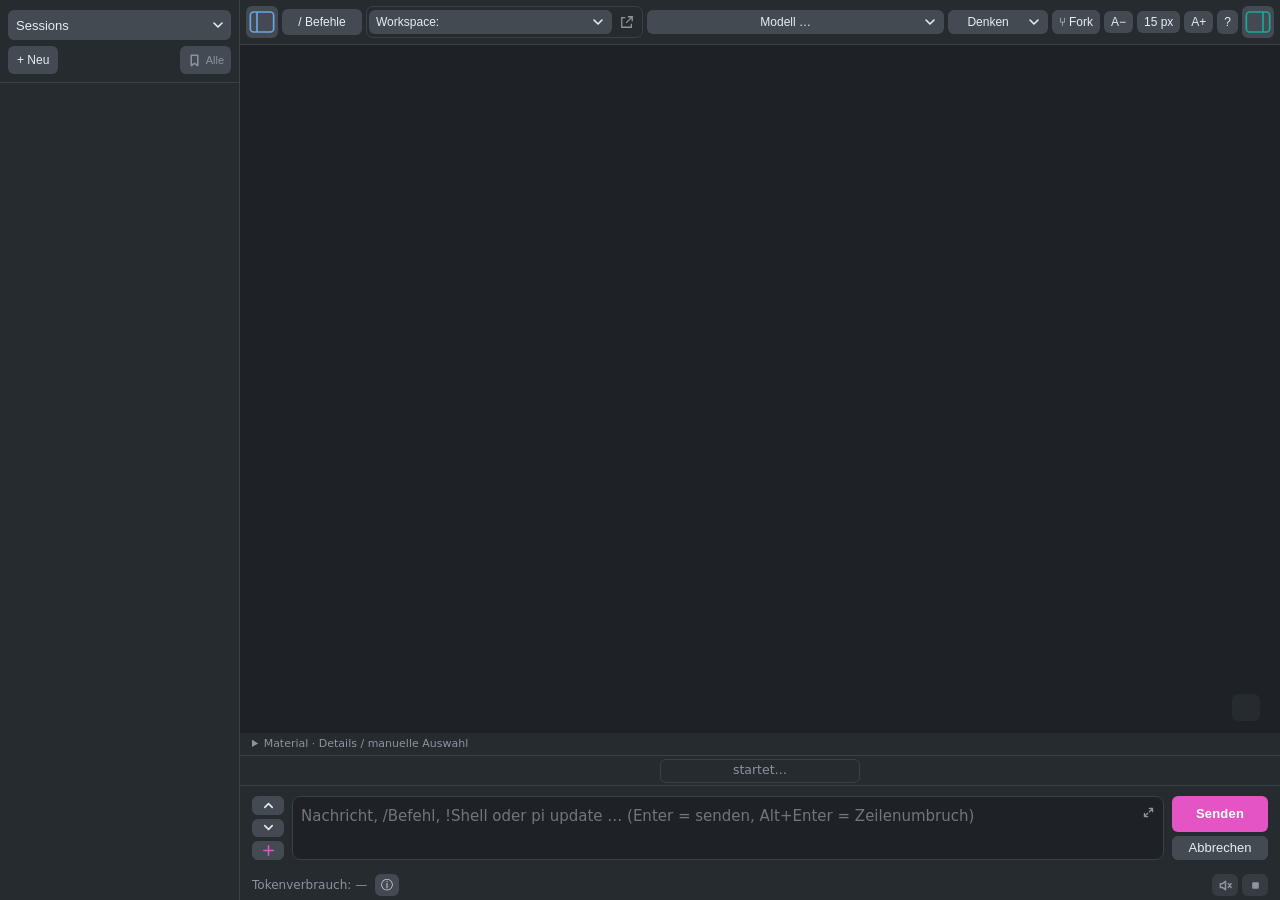
==== ui/index.html @ b491b3af "Chatende, Session-Prompthistorie und sichere Materialvorschau in copi und pi-lite (cherry picked fro" ====
<!doctype html>
<html lang="de">
<head>
<meta charset="utf-8">
<title>pi-lite</title>
<link rel="stylesheet" href="vendor/hljs.css">
<style>
  :root { --bg:#1e2227; --panel:#262b30; --fg:#e6edf3; --dim:#8b949e; --acc:#e454c4; --user:var(--acc); --err:#ef476f; --ok:#18a999;
    --cat:#6aa5e8; }
  body[data-cat=sessions] { --cat:#6aa5e8; } body[data-cat=extensions] { --cat:#5ec2a0; } body[data-cat=skills] { --cat:#e0b25a; }
  body[data-cat=agents] { --cat:#b08cf0; } body[data-cat=harnesses] { --cat:#e68f6e; }
  * { box-sizing:border-box; }
  #app { flex:1; display:flex; min-height:0; }
  #side { width:240px; flex:none; background:var(--panel); border-right:1px solid #3a4046; display:flex; flex-direction:column; }
  #sidehead { padding:10px 8px 8px; border-bottom:1px solid #3a4046; display:flex; flex-direction:column; gap:6px; }
  #sidetitle { position:absolute; width:1px; height:1px; overflow:hidden; clip-path:inset(50%); }
  #sidetools { display:flex; align-items:center; gap:5px; min-height:28px; }
  #sidetools button, #sidetools select { height:28px; font-size:12px; border-radius:6px; }
  #sidetools #newsess { padding:3px 9px; }
  #sidetools #bookmarkfilter { width:auto; padding:0 7px; display:flex; align-items:center; justify-content:center; gap:4px; color:var(--dim); margin-left:auto; }
  #bookmarkfilter svg { width:15px; height:15px; flex:none; }
  #bookmarkfilter .filterlabel { font-size:11px; white-space:nowrap; }
  #bookmarkfilter[data-mode=on], #bookmarkfilter[data-mode=colors] { color:var(--cat); background:color-mix(in srgb, var(--cat) 22%, #2b3137); box-shadow:inset 0 0 0 1px var(--cat); }
  #bookmarkfilter[data-mode=on] svg path, #bookmarkfilter[data-mode=colors] svg path { fill:currentColor; }
  .sessempty { color:var(--dim); font-size:12px; padding:10px 4px; }
  #sidehint { font-size:11px; color:var(--dim); overflow:hidden; text-overflow:ellipsis; white-space:nowrap; }
  #sessions { flex:1; overflow:auto; padding:4px 8px; }
  #inventory { flex:1; overflow:auto; padding:8px; }
  #sideview { margin:0; max-width:none; width:100%; height:30px; font-size:13px; }
  .inventoryhint { display:block; font-size:11px; line-height:1.4; color:var(--dim); padding:2px 4px 5px; }
  .resource, .sess { border-radius:8px; background:color-mix(in srgb, var(--cat) 9%, #2b3137); border:1px solid color-mix(in srgb, var(--cat) 32%, transparent); }
  .resource:hover, .sess:hover { background:#38424d; background:color-mix(in srgb, var(--cat) 17%, #2b3137); }
  .resource { display:block; width:100%; text-align:left; margin:5px 0; padding:8px; color:var(--fg); }
  .resource small { display:block; color:var(--dim); overflow-wrap:anywhere; }
  body.side-hidden #side { display:none; }
  #preview { position:fixed; z-index:55; width:min(340px,90vw); background:var(--panel); border:1px solid var(--cat); padding:12px; border-radius:8px; box-shadow:0 8px 24px #000a; font-size:13px; }
  #preview[hidden] { display:none; }
  #previewtext { margin:8px 0; overflow-wrap:anywhere; }
  #preview { max-height:85vh; overflow:auto; }
  #preview .md, #usagepopup .md { white-space:normal; overflow-wrap:anywhere; margin:10px 0; }
  #preview .md h1, #usagepopup .md h1 { font-size:1.2em; }
  #preview .md h2, #usagepopup .md h2 { font-size:1.1em; }
  #preview .md ul, #preview .md ol, #usagepopup .md ul, #usagepopup .md ol { padding-left:22px; }
  #previewai { border-bottom:1px solid var(--cat); margin-bottom:10px; padding-bottom:10px; }
  #previewconsent { background:var(--bg); padding:8px; margin:8px 0; border-radius:6px; }
  #previewai[hidden], #previewconsent[hidden] { display:none; }
  #previewpath { font:10px/1.3 ui-monospace,monospace; color:var(--dim); overflow-wrap:anywhere; flex:1; }
  #previewbottom, #previewtop { display:flex; gap:8px; align-items:center; }
  #previewrefresh, #previewclose { padding:2px 5px; font-size:12px; }
  #previewpurpose { margin-left:auto; padding:3px 7px; }
  #cacheclear { display:block; margin:8px 0 0 auto; padding:0; background:none; color:var(--dim); font-size:11px; text-decoration:underline dotted; }
  #cacheclear:hover { color:var(--err); filter:none; }
  #previewmethod { display:block; color:var(--dim); font-size:11px; margin-bottom:8px; }
  #editor { position:fixed; inset:4vh 4vw; z-index:60; background:var(--panel); border:1px solid var(--cat); border-radius:10px; padding:14px; display:flex; flex-direction:column; gap:10px; box-shadow:0 0 0 100vmax #000a; }
  #editor[hidden] { display:none; }
  #editor textarea { flex:1; min-height:0; resize:none; background:var(--bg); color:var(--fg); padding:10px; font:14px ui-monospace,monospace; }
  #editpath { overflow-wrap:anywhere; font-size:13px; }
  #editstatus { color:var(--dim); }
  #editbuttons { display:flex; gap:8px; align-items:center; }
  .picker { position:relative; min-width:0; }
  .picker .pickbtn { max-width:32vw; overflow:hidden; text-overflow:ellipsis; white-space:nowrap; padding-right:26px;
    background-image:url("data:image/svg+xml,%3Csvg xmlns='http://www.w3.org/2000/svg' width='10' height='6'%3E%3Cpath d='M1 1l4 4 4-4' fill='none' stroke='%23e6edf3' stroke-width='1.6' stroke-linecap='round' stroke-linejoin='round'/%3E%3C/svg%3E");
    background-repeat:no-repeat; background-position:right 9px center; }
  .picker .pickbtn:hover, .picker .pickbtn:focus-visible { background-color:#667b96; box-shadow:inset 0 0 0 1px var(--cat); }
  .picker .pickbtn[aria-expanded=true] { background-color:#526781; }
  .picker #thinkbutton { max-width:24vw; }
  #workspacegroup { display:flex; align-items:center; gap:2px; flex:1 1 160px; max-width:42vw; min-width:0; padding:2px; border:1px solid #3a4046; border-radius:7px; background:var(--panel); }
  #workspacegroup #cwdpicker { flex:1; min-width:0; }
  #cwdpicker #cwdbutton { max-width:100%; width:100%; text-align:left; }
  #workspaceeditor { flex:0 0 26px; width:26px; height:26px; padding:4px; display:flex; align-items:center; justify-content:center; background:transparent; color:var(--dim); }
  #workspaceeditor:hover { color:var(--fg); background:#526781; }
  #workspaceeditor svg { width:14px; height:14px; }
  .picklist { position:absolute; top:100%; left:0; z-index:70; width:min(560px,80vw); max-height:55vh; overflow-y:auto; background:var(--panel); border:1px solid var(--cat); border-radius:6px; padding:4px; }
  .picklist[hidden] { display:none; }
  .picklist [role=option] { padding:8px; cursor:pointer; overflow-wrap:anywhere; }
  .picklist [aria-selected=true] { background:var(--acc); color:white; }
  .picklist [role=option]:hover { background:#526781; color:white; box-shadow:inset 0 0 0 1px var(--cat); }
  #thinkpicker .picklist { width:max-content; min-width:160px; }
  #commandmenu .pickbtn { max-width:none; width:80px; padding:6px 7px; text-align:center; background-image:none; }
  #commandmenulist .cmdgroup > button { font-style:italic; background:color-mix(in srgb, var(--cat) 12%, transparent); }
  #commandmenulist { width:min(320px,80vw); }
  #commandmenulist button { display:flex; justify-content:space-between; gap:10px; width:100%; text-align:left; background:none; border:0; padding:6px 8px; border-radius:5px; color:inherit; font:inherit; font-size:13px; margin:1px 0; }
  #commandmenulist button:hover, #commandmenulist button:focus-visible { background:var(--cat); color:#fff; outline:none; }
  #commandmenulist .cmdgroup { position:relative; }
  #commandmenulist .cmdgroup > button[aria-haspopup=true]::after { content:"\203A"; margin-left:auto; opacity:.7; }
  #commandmenulist .cmdsubmenu { position:absolute; top:0; left:100%; z-index:71; width:min(280px,70vw); max-height:50vh; overflow-y:auto; background:var(--panel); border:1px solid var(--cat); border-radius:6px; padding:4px; }
  #commandmenulist .cmdsubmenu[hidden] { display:none; }
  #editlock[hidden] { display:none; }
  #editlock { margin-left:auto; order:3; font-size:16px; padding:2px 8px; }
  #editor textarea[readonly] { opacity:.8; }
  .sess .bookmark { position:absolute; right:6px; bottom:5px; padding:3px; width:23px; height:23px; display:flex; align-items:center; justify-content:center; background:transparent; color:var(--dim); }
  .sess .bookmark[aria-pressed=true] { color:var(--cat); }
  .sess .bookmark svg { width:13px; height:16px; }
  .sess .m { padding-right:52px; }
  .sess { padding:8px 12px; cursor:pointer; margin:5px 0; }
  .sess.active { border-color:var(--cat); background:color-mix(in srgb, var(--cat) 22%, #2b3137); }
  .sess .t { font-size:13px; white-space:nowrap; overflow:hidden; text-overflow:ellipsis; }
  .sess { position:relative; }
  .sess .act { position:absolute; right:56px; bottom:5px; display:flex; }
  /* Umbenennen ist dauerhaft sichtbar; Löschen bleibt eine separate, nur bei Hover/Fokus
     eingeblendete Aktion, damit sie nicht versehentlich getroffen wird. */
  .sess .act button.delete { opacity:0; }
  .sess:hover .act button.delete, .sess:focus-within .act button.delete { opacity:1; }
  .sess .act button { width:23px; height:23px; padding:3px; display:flex; align-items:center; justify-content:center; background:transparent; color:var(--dim); }
  .sess .act button svg { width:14px; height:14px; fill:none; stroke:currentColor; stroke-width:1.4; stroke-linecap:round; stroke-linejoin:round; }
  .sess .act button.delete:hover, .sess .act button.delete:focus-visible { color:var(--err); }
  .sess .act button.rename:hover, .sess .act button.rename:focus-visible { color:var(--fg); }
  #ctx { position:fixed; z-index:50; min-width:190px; background:#2b3137; border:1px solid var(--cat); border-radius:8px; padding:4px; box-shadow:0 8px 24px #000a; }
#ctx button { display:flex; justify-content:space-between; gap:24px; width:100%; text-align:left; background:none; border:0; padding:6px 10px; border-radius:5px; color:inherit; font:inherit; font-size:13px; }
#ctx button:hover, #ctx button:focus { background:var(--cat); color:#fff; outline:none; }
#ctx kbd { font:inherit; font-size:11px; opacity:.6; }
.sess:focus { outline:none; box-shadow:inset 0 0 0 1px var(--cat); }
.sess .m { font-size:11px; color:var(--dim); white-space:nowrap; overflow:hidden; text-overflow:ellipsis; }
  #main { flex:1; display:flex; flex-direction:column; min-width:0; }
  select { flex:0 1 auto; min-width:0; color:var(--fg); border:0; border-radius:6px; padding:4px 24px 4px 8px; max-width:260px; cursor:pointer;
    -webkit-appearance:none; appearance:none; background-color:#444a52;
    background-image:url("data:image/svg+xml,%3Csvg xmlns='http://www.w3.org/2000/svg' width='10' height='6'%3E%3Cpath d='M1 1l4 4 4-4' fill='none' stroke='%23e6edf3' stroke-width='1.6' stroke-linecap='round' stroke-linejoin='round'/%3E%3C/svg%3E");
    background-repeat:no-repeat; background-position:right 8px center; }
  select:hover, select:focus-visible { background-color:#667b96; box-shadow:inset 0 0 0 1px var(--cat); outline:none; }
  select option { background:var(--panel); color:var(--fg); }
  .md { white-space:normal; }
  .md > :first-child { margin-top:0; } .md > :last-child { margin-bottom:0; }
  .md pre { background:#161b22; padding:10px; border-radius:8px; overflow:auto; }
  .md code { font:13px ui-monospace,monospace; }
  .md :not(pre) > code { background:#161b22; padding:1px 5px; border-radius:4px; }
  .md table { border-collapse:collapse; } .md th,.md td { border:1px solid #3a4046; padding:4px 8px; }
  .md a { color:#8095ff; } .md blockquote { margin:0; padding-left:12px; border-left:3px solid #3a4046; color:var(--dim); }
  .md img { max-width:100%; }
  /* schmale Fenster (gekachelt): Seitenleiste als Overlay, kompakte Kopfzeile */
  #toggle { display:inline-flex; padding:0; width:32px; height:32px; align-items:center; justify-content:center; color:var(--cat); }
  #toggle svg { width:30px; height:30px; }
  @media (max-width: 860px) {
    #toggle { display:inline-block; }
    #side { position:absolute; z-index:5; top:0; bottom:0; left:0; transform:translateX(-100%); visibility:hidden; transition:transform .15s, visibility .15s; box-shadow:2px 0 12px #0008; }
    body.side-open #side { transform:none; visibility:visible; }
    body.side-hidden #side { display:flex; }
    #app { position:relative; }
    header { gap:6px; padding:6px 8px; }
    select { max-width:46vw; }
    footer { padding:8px; gap:6px; }
    #prompt { height:52px; }
    button { padding:6px 10px; }
  }
  /* Farbwähler: Namen editieren (acht globale, persistente Kategorienamen) */
  .colorswatchrow { display:flex; flex-direction:column; align-items:center; gap:2px; }
  .colorswatchrow input { width:60px; font-size:10px; text-align:center; background:var(--bg); color:var(--fg); border:1px solid #3a4046; border-radius:4px; padding:1px 2px; }
  /* Dialoge der Extensions */
  #modal { position:fixed; inset:0; background:#000a; display:none; align-items:center; justify-content:center; z-index:20; padding:12px; }
  #modal.open { display:flex; }
  #dlg { box-sizing:border-box; overflow:hidden; background:var(--panel); border:1px solid #3a4046; border-radius:12px; padding:16px; width:min(560px,100%); max-height:90vh; display:flex; flex-direction:column; gap:10px; }
  #dlg h4 { margin:0; font-size:15px; white-space:pre-wrap; word-break:break-word; }
  #dlg .body { white-space:pre-wrap; color:var(--dim); font-size:14px; word-break:break-word; }
  #dlg input, #dlg textarea { background:var(--bg); color:var(--fg); border:1px solid #3a4046; border-radius:6px; padding:8px; font:inherit; width:100%; }
  #dlg textarea { min-height:180px; resize:vertical; font:13px ui-monospace,monospace; }
  #dlg .opts { display:flex; flex-direction:column; gap:6px; min-height:0; max-height:60vh; flex:1 1 auto; overflow-y:scroll; scrollbar-gutter:stable; }
  #dlg .opts button { flex:0 0 auto; text-align:left; white-space:normal; overflow-wrap:anywhere; outline:none; box-shadow:none; filter:none; }
  #dlg .opts button:hover, #dlg .opts button:focus-visible { outline:none; box-shadow:none; filter:none; }
  #dlg .opts button[aria-selected="true"] { background:var(--acc); color:var(--bg); }
  #dlg h4, #dlg .row, #dlg .selecthint { flex:0 0 auto; }
  #dlg .selecthint { color:var(--dim); font-size:12px; }
  #dlg .row { display:flex; gap:8px; justify-content:flex-end; }
  #dlg .left { color:var(--dim); font-size:12px; margin-right:auto; align-self:center; }
  /* Meldungen und Status von Extensions */
  #toasts { position:fixed; right:12px; bottom:90px; display:flex; flex-direction:column; gap:6px; z-index:30; max-width:min(420px,90vw); }
  .toast { background:#323940; border-left:3px solid var(--ok); padding:8px 12px; border-radius:8px; font-size:13px; box-shadow:0 2px 8px #0008; word-break:break-word; }
  .toast.warning { border-color:#e0a030; } .toast.error { border-color:var(--err); }
  /* Senden größer als Abbrechen; zusammen exakt so hoch wie die Eingabe */
  #sendcontrols { order:3; display:grid; flex:0 0 96px; grid-template-rows:3fr 2fr; gap:4px; }
  #sendcontrols button { min-width:0; min-height:0; padding:2px 8px; font-size:13px; line-height:1.2; display:flex; align-items:center; justify-content:center; }
  #send { font-size:14px; font-weight:600; letter-spacing:.2px; }
  #promptbox { order:2; flex:1; min-width:0; position:relative; display:flex; }
  /* Editor-Öffner klein in der Ecke, wie das Editorsymbol am Workspace */
  #promptexpand { position:absolute; top:4px; right:4px; width:24px; height:24px; padding:4px; display:flex; align-items:center; justify-content:center; background:transparent; color:var(--dim); border-radius:5px; }
  #promptexpand:hover, #promptexpand:focus-visible { color:var(--fg); background:#526781; }
  #promptexpand svg { width:13px; height:13px; }
  .iconbutton svg, #promptexpand svg { fill:none; stroke:currentColor; stroke-width:1.6; stroke-linecap:round; stroke-linejoin:round; }
  #inputtools { order:1; display:grid; flex:0 0 32px; grid-template-rows:repeat(3,1fr); gap:4px; }
  #inputtools button { min-height:0; padding:0; display:flex; align-items:center; justify-content:center; }
  #inputtools svg { width:15px; height:15px; }
  #materialadd { color:var(--acc); }
  #speechcontrols { margin-left:auto; display:flex; gap:4px; }
  #speechcontrols button { width:26px; height:22px; padding:0; display:flex; align-items:center; justify-content:center; }
  #speechcontrols svg { width:15px; height:15px; }
  #speech[aria-pressed=true] { color:var(--ok); }
  #usageinfo { padding:0 6px; line-height:20px; font-size:12px; }
  #usagebar { display:flex; align-items:center; gap:8px; padding:4px 12px; background:var(--panel); font-size:12px; color:var(--dim); }
  #usageinfo { padding:1px 6px; }
  #usagepopup { position:fixed; bottom:38px; right:12px; z-index:65; width:min(440px,calc(100vw - 24px)); max-height:70vh; overflow:auto; padding:12px; background:var(--panel); border:1px solid var(--acc); border-radius:8px; font-size:13px; }
  #usagepopup[hidden] { display:none; }
  #usageexplanation { white-space:normal; }
  #extstatus { color:var(--dim); font-size:12px; padding:2px 12px; background:var(--panel); border-top:1px solid #3a4046; display:none; white-space:pre-wrap; }
  .widget { color:var(--dim); font:12px ui-monospace,monospace; padding:4px 12px; background:var(--panel); border-top:1px solid #3a4046; white-space:pre-wrap; }
  html,body { height:100%; overflow:hidden; color-scheme:dark; margin:0; background:var(--bg); color:var(--fg); font:15px/1.5 system-ui,sans-serif; }
  body { display:flex; flex-direction:column; }
  header { flex-wrap:nowrap; display:flex; gap:8px; align-items:center; padding:8px 12px; background:var(--panel); border-bottom:1px solid #3a4046; min-width:0; overflow-x:auto; scrollbar-width:thin; }
  header > * { flex-shrink:1; min-width:0; }
  header > #nettoggle { flex:none; margin-left:auto; }
  header > #toggle, header > #commandmenu, header > #keyboardhelp { flex:none; }
  header input { background:var(--bg); color:var(--fg); border:1px solid #3a4046; border-radius:6px; padding:4px 8px; }
  /* Statuszeile direkt über der Eingabe: links Zähler/letzter Lauf, Mitte Status-Chip
     zwischen zwei Pixel-Schlangen, rechts Detail des laufenden Werkzeugs (wie copi). */
  #statusline { display:grid; grid-template-columns:minmax(0,1fr) auto minmax(0,1fr); align-items:center; gap:12px; height:30px; padding:0 12px; background:var(--panel); border-top:1px solid #3a4046; font-size:12px; color:var(--dim); }
  #runcounts, #rundetail { min-width:0; white-space:nowrap; overflow:hidden; text-overflow:ellipsis; }
  #rundetail { text-align:right; font-family:ui-monospace,monospace; }
  #status { display:inline-flex; align-items:center; gap:10px; min-width:0; }
  #statuschip { display:inline-flex; align-items:center; width:200px; max-width:calc(100vw - 80px); height:24px; padding:0 8px; border:1px solid #3a4046; border-radius:6px; color:var(--dim); font-size:12.5px; font-variant-numeric:tabular-nums; }
  #statustext { flex:1; min-width:0; text-align:center; white-space:nowrap; overflow:hidden; text-overflow:ellipsis; }
  #statusline.jobbing #statuschip { background:color-mix(in srgb, var(--acc) 18%, var(--panel)); color:var(--fg); }
  #statusline.busy #statuschip { width:320px; background:var(--acc); border-color:var(--acc); color:var(--bg); }
  #statusline.busy #statustext { font-weight:400; text-align:left; }
  #workprogress { display:inline-flex; flex:none; }
  #workprogress[hidden] { display:none; }
  #worktime, #workpercent { box-sizing:border-box; text-align:center; padding:0 6px; white-space:nowrap; overflow:hidden; border-left:1px solid color-mix(in srgb, var(--bg) 30%, transparent); }
  #worktime { width:57px; } #workpercent { width:71px; }
  #workspacegroup { flex:1 1 150px; min-width:70px; }
  #modelpicker { flex:1 1 170px; min-width:70px; }
  #thinkpicker { flex:0 1 100px; min-width:65px; }
  #modelbutton, #thinkbutton { width:100%; }
  header { gap:4px; padding:6px; }
  header button { font-size:12px; padding:5px 7px; }
  header .picker .picklist { position:fixed; top:54px; left:auto; }
  #workprogress.overdue #workpercent { font-style:italic; }
  .md pre { position:relative; padding-top:32px; }
  .codecopy { position:absolute; right:7px; top:6px; width:23px; height:21px; padding:3px; border:0; border-radius:4px; color:var(--dim); background:transparent; }
  .codecopy:hover { color:var(--fg); background:#444a52; }
  .codecopy svg { width:14px; height:14px; fill:none; stroke:currentColor; stroke-width:1.2; }
  /* Pixel-Schlange wie pi "Working": 8 Pixel im 2x4-Raster, 3 leuchtende laufen im Kreis;
     die rechte Schlange ist gespiegelt, beide flankieren den Status-Chip. */
  .snake { display:none; grid-template-columns:repeat(2,3px); grid-template-rows:repeat(4,3px); gap:1.5px; }
  .snake.mirror { transform:scaleX(-1); }
  #statusline.moving .snake { display:inline-grid; }
  .snake i { width:3px; height:3px; border-radius:.5px; background:var(--acc); opacity:.18; animation:pixelsnake .8s infinite; }
  .snake i:nth-child(1) { grid-area:1/1; animation-delay:-.8s; } .snake i:nth-child(2) { grid-area:1/2; animation-delay:-.7s; }
  .snake i:nth-child(3) { grid-area:2/2; animation-delay:-.6s; } .snake i:nth-child(4) { grid-area:3/2; animation-delay:-.5s; }
  .snake i:nth-child(5) { grid-area:4/2; animation-delay:-.4s; } .snake i:nth-child(6) { grid-area:4/1; animation-delay:-.3s; }
  .snake i:nth-child(7) { grid-area:3/1; animation-delay:-.2s; } .snake i:nth-child(8) { grid-area:2/1; animation-delay:-.1s; }
  @keyframes pixelsnake { 0%,37.4% { opacity:1; } 37.5%,100% { opacity:.18; } }
  @media (prefers-reduced-motion: reduce) { .snake i { animation:none; opacity:.7; } }
  /* Rechte Seitenleiste „Netz“ (menschlicher Chat, Platzhalter): unter der Kopfzeile,
     über der Eingabezone; die Kopfzeile bleibt volle Breite. */
  #workrow { flex:1; min-height:0; display:flex; }
  #workrow > #logwrap { min-width:0; }
  #netpanel { flex:none; width:clamp(200px, 40%, 320px); background:var(--panel); border-left:1px solid #3a4046; padding:12px; overflow:auto; font-size:12px; color:var(--dim); }
  #netpanel[hidden] { display:none; }
  #nethead { display:flex; align-items:center; gap:8px; margin-bottom:8px; }
  #nethead strong { color:var(--fg); font-size:14px; font-weight:600; }
  #nethead .badge { border:1px solid var(--ok); color:var(--ok); border-radius:5px; padding:0 5px; font-size:11px; }
  #netclose { margin-left:auto; background:transparent; color:var(--dim); padding:2px 6px; }
  #netclose:hover { color:var(--fg); }
  #netpanel p { margin:0 0 6px; } #netpanel p:first-of-type { color:var(--fg); font-size:12.5px; }
  @media (max-width: 860px) {
    /* Schmal: Netz überlagert den Verlauf rechts statt ihn weiter zu verengen. */
    #workrow { position:relative; }
    #netpanel { position:absolute; top:0; right:0; bottom:0; z-index:15; width:min(320px, 85%); box-shadow:-6px 0 18px rgba(0,0,0,.35); }
    #statuschip, #statusline.busy #statuschip { width:auto; min-width:150px; }
  }
  #nettoggle { display:inline-flex; padding:0; width:32px; height:32px; align-items:center; justify-content:center; color:var(--ok); }
  #nettoggle svg { width:30px; height:30px; }
  #nettoggle .fill { fill:currentColor; opacity:0; } #nettoggle[aria-pressed="true"] .fill { opacity:1; }
  button { background:#444a52; color:var(--fg); border:0; border-radius:6px; padding:6px 14px; cursor:pointer; }
  button:hover { background-color:#555c66; }
  button:not(:disabled):hover { filter:brightness(1.35); }
  button:disabled { cursor:default; opacity:.55; }
  button.primary { background:var(--acc); color:#fff; }
  #editsave:disabled { background:#b9bec5; color:#6a7079; cursor:not-allowed; }
  #editlock[aria-pressed="true"] { background:var(--acc); color:#fff; }
  #log { flex:1; min-height:0; overflow:auto; overflow-x:hidden; padding:16px; display:flex; flex-direction:column; gap:12px; }
  .msg { min-width:0; max-width:min(900px,100%); padding:10px 14px; border-radius:10px; white-space:pre-wrap; word-wrap:break-word; }
  .user { background:var(--user); color:#1e2227; align-self:flex-end; }
  .user .repeatrequest { color:inherit; }
  .assistant { background:var(--panel); align-self:flex-start; }
  .thinking { color:var(--dim); font-style:italic; font-size:13px; }
  .tool { align-self:stretch; background:#1a1f24; border-left:3px solid var(--ok); font:13px ui-monospace,monospace; max-width:900px; width:100%; }
  .tool.err { border-color:var(--err); }
  .tool summary { cursor:pointer; color:var(--dim); }
  .tool pre { margin:6px 0 0; white-space:pre-wrap; max-height:300px; overflow:auto; }
  .note { color:var(--dim); font-size:13px; align-self:center; }
  .note.err { color:var(--err); }
  .note.block { white-space:pre-wrap; align-self:flex-start; text-align:left; background:var(--panel); padding:8px 12px; border-radius:8px; }
  .tool.shell { border-left-color:var(--acc); }
  .tool.shell summary { display:flex; justify-content:space-between; gap:12px; color:var(--fg); }
  .tool.shell .shellstate { color:var(--dim); font-size:.9em; white-space:nowrap; }
  .tool.shell.err { border-color:var(--err); }
  .startcard { align-self:stretch; max-width:900px; width:100%; background:var(--panel); border:1px solid #3a4046; border-radius:12px; padding:14px 16px; display:flex; flex-direction:column; gap:10px; }
  .starthead { display:flex; align-items:center; gap:14px; }
  .pilogo { width:38px; height:40px; flex:none; }
  .startver { font-weight:600; font-size:1.05em; }
  .starthint { color:var(--dim); font-size:.87em; margin-top:2px; }
  .starthint kbd { font:inherit; color:var(--fg); background:#323940; border:1px solid #3a4046; border-radius:4px; padding:0 5px; }
  .startintro { margin:0; color:var(--dim); font-size:.9em; }
  .startres summary { cursor:pointer; color:var(--dim); font-size:.87em; }
  .resrow { display:flex; gap:12px; align-items:baseline; margin-top:8px; }
  .resrow b { flex:none; width:104px; color:var(--c); font-size:.87em; font-weight:600; }
  .resrow > span { display:flex; flex-wrap:wrap; gap:5px; }
  .chip { font:inherit; font-size:.87em; padding:2px 8px; border-radius:999px; color:var(--fg); background:color-mix(in srgb, var(--c) 14%, #2b3137); border:1px solid color-mix(in srgb, var(--c) 38%, transparent); }
  button.chip:hover { background:color-mix(in srgb, var(--c) 26%, #2b3137); }
  .startupdate { display:flex; justify-content:space-between; align-items:center; gap:12px; flex-wrap:wrap; border:1px solid #e0a030; border-left-width:4px; border-radius:8px; padding:8px 12px; background:color-mix(in srgb, #e0a030 10%, var(--panel)); }
  .startupdate strong { color:#e0b25a; }
  .startupdate > div:last-child { display:flex; gap:6px; }
  #log { --output-size:15px; font-size:var(--output-size); }
  #log .md code, #log .tool { font-size:calc(var(--output-size) * .87); }
  #log .thinking, #log .note { font-size:calc(var(--output-size) * .87); }
  #textcontrols { display:flex; gap:4px; align-items:center; }
  #textcontrols button { padding:4px 7px; }
  #folderdialog { position:fixed; inset:8vh 12vw; z-index:70; background:var(--panel); border:1px solid var(--acc); border-radius:10px; padding:16px; display:flex; flex-direction:column; gap:10px; box-shadow:0 0 0 100vmax #000a; }
  #folderdialog[hidden] { display:none; }
  #folderlist { flex:1; min-height:0; overflow:auto; }
  #folderlist button { display:block; width:100%; text-align:left; margin:3px 0; }
  #folderpath { width:100%; background:var(--bg); color:var(--fg); padding:8px; }
  #cwdoptions { max-width:160px; }
  :focus-visible { outline:2px solid var(--acc); outline-offset:2px; }
  #keyhelp { position:fixed; inset:10vh 10vw; z-index:80; background:var(--panel); border:1px solid var(--acc); padding:20px; overflow:auto; border-radius:10px; box-shadow:0 0 0 100vmax #000a; }
  #keyhelp[hidden] { display:none; }
  /* Fokusrahmen als Overlay über dem Scrollbereich: Inhalte laufen nicht darüber */
  #logwrap { flex:1; min-height:0; display:flex; flex-direction:column; position:relative; }
  #jumpend { position:absolute; right:20px; bottom:12px; z-index:3; background:var(--panel); }
  #log:focus, #log:focus-visible { outline:none; }
  #logwrap:has(#log:focus-visible)::after { content:""; position:absolute; inset:2px; border:2px solid var(--acc); border-radius:6px; pointer-events:none; z-index:2; }
  #materialbar { background:var(--panel); padding:0 12px; }
  #materialchips { display:flex; flex-wrap:wrap; gap:5px; }
  #materialchips button { font-size:11px; padding:2px 7px; }
  #materialdetails { padding:3px 0; font-size:11px; color:var(--dim); }
  #materialdetails summary { cursor:pointer; width:max-content; }
  #materialdetails[open] { display:block; }
  #materialdetails label { display:inline-flex; align-items:center; gap:5px; margin:4px 10px 0 0; }
  #materialdetails select { font-size:11px; height:22px; padding:1px 20px 1px 6px; max-width:210px; background-position:right 6px center; }
  #materialdetails p { margin:4px 0 2px; line-height:1.35; }
  #materialstatus { color:var(--dim); font-size:12px; }
  footer { position:relative; display:flex; align-items:stretch; gap:8px; padding:10px 12px; background:var(--panel); border-top:1px solid #3a4046; }
  .chataction { display:block; font-size:11px; padding:3px 7px; margin:5px 0; }
  .copyanswer { margin-left:auto; }
  .msg.user { position:relative; padding-right:30px; }
  .repeatrequest { position:absolute; right:5px; bottom:2px; margin:0; padding:0 3px; line-height:16px; font-size:12px; background:transparent; border:0; }
  #slashpopup { position:absolute; bottom:calc(100% + 4px); left:12px; right:12px; z-index:30; background:var(--panel); border:1px solid var(--acc); border-radius:8px; box-shadow:0 8px 24px #0008; padding:6px; }
  #slashpopup[hidden] { display:none; }
  #slashlist { max-height: min(320px, 45vh); overflow-y:auto; }
  #slashlist > div { padding:7px 9px; border-radius:5px; cursor:pointer; }
  #slashlist > div[aria-selected="true"] { background:var(--acc); color:var(--bg); }
  #slashlist strong { margin-right:12px; }
  #slashlist small { opacity:.75; }
  #slashlist span { display:block; font-size:12px; opacity:.85; white-space:normal; overflow:hidden; text-overflow:ellipsis; display:-webkit-box; -webkit-line-clamp:2; -webkit-box-orient:vertical; }
  #slashlist > div { box-sizing:border-box; }
  #slashhint { font-size:11px; color:var(--dim); padding:5px 9px 1px; }
  #prompt { flex:1; min-width:0; resize:none; height:64px; background:var(--bg); color:var(--fg); border:1px solid #3a4046; border-radius:8px; padding:8px 32px 8px 8px; font:inherit; }
</style>
</head>
<body data-cat="sessions">
<div id="app">
<aside id="side">
  <div id="sidehead">
  <span id="sidetitle">Sessions</span>
  <select id="sideview" aria-label="Seitenleistenansicht">
    <option value="sessions">Sessions</option><option value="extensions">Extensions / Plugins</option>
    <option value="skills">Skills</option><option value="agents">pi · Agent- und Kontextdateien</option>
  </select>
  <div id="sidetools" role="group" aria-label="Seitenleistenaktionen">
    <button id="newsess" title="Neue Session (Alt+N)">+ Neu</button>
    <span id="sidehint" hidden>Lokale Einträge</span>
    <button id="bookmarkfilter" class="iconbutton" data-mode="off" aria-pressed="false" title="Bookmark-Filter: alle Sessions, reine Zeitsortierung" aria-label="Bookmark-Filter umschalten"><svg viewBox="0 0 16 16" aria-hidden="true"><path d="M4.5 2.5h7v11L8 11l-3.5 2.5z"/></svg><span class="filterlabel">Alle</span></button>
  </div>
  </div>
  <div id="sessions"></div>
  <div id="inventory" hidden></div>
</aside>
<div id="main">
<header>
  <button id="toggle" title="Seitenleiste ein-/ausblenden" aria-label="Seitenleiste"><svg width="18" height="18" viewBox="0 0 18 18" fill="none" stroke="currentColor"><rect x="2" y="3" width="14" height="12" rx="2"/><path d="M6 3v12"/></svg></button>
 <div class="picker" id="commandmenu"><button class="pickbtn" id="commandmenubutton" aria-haspopup="true" aria-expanded="false" title="Alle Slash-Befehle">/ Befehle</button><div id="commandmenulist" class="picklist" role="menu" aria-label="Slash-Befehle" tabindex="0" hidden></div></div>
  <input id="cwd" type="hidden" aria-label="Arbeitsordner">
  <div id="workspacegroup" role="group" aria-label="Workspace und Editor">
  <div class="picker" id="cwdpicker"><button class="pickbtn" id="cwdbutton" aria-haspopup="listbox" aria-expanded="false" title="Arbeitsordner wählen">Workspace:</button><div class="picklist" id="cwdlist" role="listbox" aria-label="Workspaces" tabindex="0" hidden></div><select id="cwdoptions" hidden aria-hidden="true" tabindex="-1"><option value="">Workspace:</option></select></div>
  <button id="workspaceeditor" title="Workspace in VSCodium öffnen" aria-label="Workspace in VSCodium öffnen"><svg viewBox="0 0 16 16" fill="none" stroke="currentColor" stroke-width="1.5" aria-hidden="true"><path d="M9 2h5v5M14 2L7 9M6 3H2v11h11v-4"/></svg></button>
  </div>
  <div class="picker" id="modelpicker"><button class="pickbtn" id="modelbutton" aria-haspopup="listbox" aria-expanded="false" title="Modell auswählen">Modell …</button><div class="picklist" id="modellist" role="listbox" aria-label="Modelle" tabindex="0" hidden></div><select id="model" hidden aria-hidden="true" tabindex="-1"></select></div>
  <div class="picker" id="thinkpicker"><button class="pickbtn" id="thinkbutton" aria-haspopup="listbox" aria-expanded="false" title="Thinking-Level wählen">Denken</button><div class="picklist" id="thinklist" role="listbox" aria-label="Thinking-Level" tabindex="0" hidden></div><select id="think" hidden aria-hidden="true" tabindex="-1"></select></div>
  <button id="fork" title="Ab einer früheren Nachricht abzweigen">⑂ Fork</button>
  <span id="textcontrols" aria-label="Ausgabeschriftgröße">
    <button id="textsmaller" title="Ausgabetext verkleinern" aria-label="Ausgabetext verkleinern">A−</button>
    <button id="textsize" title="Auf 15 px zurücksetzen">15 px</button>
    <button id="textlarger" title="Ausgabetext vergrößern" aria-label="Ausgabetext vergrößern">A+</button>
  </span>
  <button id="keyboardhelp" title="Tastaturhilfe (F1)" aria-label="Tastaturhilfe">?</button>
  <button id="nettoggle" aria-pressed="false" title="Netz-Seitenleiste einblenden (menschlicher Chat, in Vorbereitung) · Strg/Cmd+Shift+B" aria-label="Netz-Seitenleiste"><svg width="18" height="18" viewBox="0 0 18 18" fill="none" stroke="currentColor"><rect x="2" y="3" width="14" height="12" rx="2"/><path d="M12 3v12"/><rect class="fill" x="12.6" y="4.1" width="2.8" height="9.8" rx=".6" stroke="none"/></svg></button>
</header>
<div id="workrow"><div id="logwrap"><div id="log" tabindex="0" role="region" aria-label="Chatverlauf"></div><button id="jumpend" class="iconbutton" title="Zum Gesprächsende" aria-label="Zum Gesprächsende"><svg viewBox="0 0 16 16" aria-hidden="true"><path d="M8 2v8M4 7l4 4 4-4M3 14h10"/></svg></button></div>
<aside id="netpanel" hidden aria-label="Netz"><div id="nethead"><strong>Netz</strong><span class="badge">in Vorbereitung</span><button id="netclose" title="Netz-Seitenleiste ausblenden" aria-label="Netz-Seitenleiste ausblenden">✕</button></div>
<p>Hier entsteht der Chat mit Menschen: Kurs, Projekt oder Direktnachricht.</p>
<p>Noch ohne Funktion – es wird nichts gesendet, empfangen oder gespeichert.</p>
<p>Geplant: Präsenz, Dateien, Code und Prompts als Karten. Prompts landen nur nach ausdrücklicher Übernahme in der Eingabe.</p></aside></div>
<div id="widgets-above"></div>
<div id="materialbar"><div id="materialchips"></div><div id="materialstatus" role="status"></div>
<details id="materialdetails"><summary>Material · Details / manuelle Auswahl</summary>
<label>Verarbeitung <select id="materialmode"><option value="references">Nur Originalverweise / URLs</option><option value="auto">Auto: Bilder senden, PDF-Text lokal</option></select></label>
<label>Medienanalyse <select id="mediaroute"><option value="">Auto – bestätigte Route</option></select></label>
<label>Modell <select id="materialmodel"><option value="">Aktuelles Modell</option></select></label>
<p>Auswahl und Einfügen laden nichts hoch. Eingefügte Bilder sind Anhänge, auch im Verweismodus für Originaldateien. Erst Senden übergibt Material an den Agenten/Provider. URLs werden hier nicht abgerufen. Audio/Video: separater Analysedienst nur über bestätigte Routen und nach Zustimmung. Dateiverweise sind keine Lokal-only-Garantie.</p>
</details></div>
<div id="statusline"><span id="runcounts" title="Dieser Lauf bzw. letzter abgeschlossener Lauf"></span><span id="status" role="status"><span id="workspinner" class="snake" aria-hidden="true"><i></i><i></i><i></i><i></i><i></i><i></i><i></i><i></i></span><span id="statuschip"><span id="statustext">startet…</span><span id="workprogress" hidden><span id="worktime" title="Laufzeit des Agentenlaufs. Die Restdauer ist unbekannt; Tool-Aufrufe und weitere Schritte können sie beliebig verlängern."></span><span id="workpercent"></span></span></span><span id="workspinner2" class="snake mirror" aria-hidden="true"><i></i><i></i><i></i><i></i><i></i><i></i><i></i><i></i></span></span><span id="rundetail" title="Laufendes Werkzeug: Pfad, Befehl oder Suchmuster"></span></div>
<footer>
  <div id="inputtools" role="group" aria-label="Eingabewerkzeuge">
  <button id="historyolder" class="iconbutton" title="Älterer Prompt dieser Session (Alt+↑)" aria-label="Ältere Eingabe"><svg viewBox="0 0 16 16" aria-hidden="true"><path d="M4 10l4-4 4 4"/></svg></button>
  <button id="historynewer" class="iconbutton" title="Neuere Eingabe (Alt+↓)" aria-label="Neuere Eingabe"><svg viewBox="0 0 16 16" aria-hidden="true"><path d="M4 6l4 4 4-4"/></svg></button>
  <button id="materialadd" class="iconbutton" title="Material hinzufügen" aria-label="Material hinzufügen"><svg viewBox="0 0 16 16" aria-hidden="true"><path d="M8 3v10M3 8h10"/></svg></button>
  </div>
  <div id="slashpopup" hidden><div id="slashlist" role="listbox" aria-label="pi-Befehle"></div><div id="slashhint">Tippen filtert Namen · ↑↓ / Hover wählen · Klick/Enter ausführen · Tab vervollständigen · Esc schließen</div></div>
  <div id="promptbox"><textarea id="prompt" role="combobox" aria-autocomplete="list" aria-controls="slashlist" aria-expanded="false" placeholder="Nachricht, /Befehl, !Shell oder pi update … (Enter = senden, Alt+Enter = Zeilenumbruch)"></textarea><button id="promptexpand" title="Im großen Fenster bearbeiten" aria-label="Eingabe im großen Fenster bearbeiten"><svg viewBox="0 0 16 16" aria-hidden="true"><path d="M9 3h4v4M13 3L9 7M7 13H3V9M3 13l4-4"/></svg></button></div>
  <div id="sendcontrols"><button id="send" class="primary">Senden</button><button id="abort">Abbrechen</button></div>
</footer>
<div id="widgets-below"></div>
<div id="extstatus"></div>
<div id="usagebar"><span id="usagetext">Tokenverbrauch: —</span><button id="usageinfo" aria-label="Tokenanzeige erklären" title="Tokenanzeige erklären">ⓘ</button><span id="speechcontrols"><button id="speech" class="iconbutton" disabled aria-label="Sprachausgabe" title="Sprachausgabe wird geprüft"><svg viewBox="0 0 16 16" aria-hidden="true"><path d="M2.5 6h2.2L8 3.5v9L4.7 10H2.5z"/><path d="M11 6l3 4M14 6l-3 4"/></svg></button><button id="speechstop" class="iconbutton" disabled aria-label="Sprachausgabe stoppen" title="Sprachausgabe stoppen"><svg viewBox="0 0 16 16" aria-hidden="true"><rect x="4.5" y="4.5" width="7" height="7" rx="1" fill="currentColor" stroke="none"/></svg></button></span></div>
<div id="usagepopup" hidden role="dialog" aria-label="Tokenanzeige erklären"><strong>KI · Tokenanzeige erklären</strong><button id="usageclose" aria-label="Schließen">×</button><p id="usagesnapshot"></p><div id="usageconsent"><p>Die angezeigten Statistiken und Modellinformationen werden an das konfigurierte KI-Hilfsmodell gesendet (mögliche Modellkosten). Keine Chatinhalte.</p><button id="usageallow">Erklären lassen</button></div><div id="usageexplanation" class="md"></div></div>
</div>
</div>
<div id="modal"><div id="dlg"></div></div>
<div id="editor" hidden role="dialog" aria-label="Markdown-Editor">
  <strong id="editpath"></strong>
  <textarea id="edittext" aria-label="Dateiinhalt" spellcheck="false"></textarea>
  <span id="editstatus">Änderungen werden erst mit Speichern geschrieben.</span>
  <div id="editbuttons"><button id="editsave" class="primary" disabled>Speichern</button> <button id="editexternal" title="Gespeicherte Datei in VSCodium öffnen">↗ VSCodium</button> <button id="editclose">Schließen</button> <button id="editlock" aria-pressed="false"></button></div>
</div>
<div id="preview" hidden role="region" aria-label="Datei-Kurzinfo"><div id="previewtop"><strong id="previewtitle"></strong><button id="previewpurpose" title="Dateiauszug an das konfigurierte KI-Hilfsmodell senden und Zweck erklären lassen">Zweck?</button><button id="previewclose" aria-label="Vorschau schließen">×</button></div><div id="previewconsent" hidden><p>Für die Zweckerklärung wird ein begrenzter Dateiauszug an das konfigurierte KI-Hilfsmodell gesendet. Er kann vertrauliche Inhalte enthalten. Vorhandene Erklärungen werden aus dem Cache geladen.</p><button id="previewallow">Erklären lassen</button> <button id="previewdeny">Abbrechen</button></div><section id="previewai" hidden><strong>KI · Zweck</strong><div id="previewaitext" class="md"></div><small id="previewaimethod"></small></section><small>Lokaler Auszug · keine KI</small><div id="previewtext" class="md"></div><small id="previewmethod"></small><div id="previewbottom"><small id="previewpath"></small><button id="previewrefresh" title="Angezeigte Kurzinfo neu erzeugen" aria-label="Kurzinfo aktualisieren">↻</button></div><button id="cacheclear" title="Alle gespeicherten Kurzinfos und KI-Zweckerklärungen samt Archiven löschen; Quelldateien bleiben unverändert">Gespeicherte Kurzinfos löschen …</button></div>
<div id="folderdialog" hidden role="dialog" aria-label="Arbeitsordner auswählen">
<strong>Arbeitsordner auswählen</strong>
<input id="folderpath" aria-label="Ordnerpfad" placeholder="Pfad eingeben und Enter drücken">
<div><button id="folderup">↑ Übergeordnet</button><button id="foldergo">Pfad öffnen</button></div>
<div id="folderlist"></div><small id="folderstatus"></small>
<div><button id="folderchoose" class="primary">Diesen Ordner wählen</button> <button id="foldercancel">Abbrechen</button></div>
</div>
<div id="keyhelp" hidden role="dialog" aria-label="Tastaturhilfe">
<h3>Tastatursteuerung</h3>
<p>Tab / Shift+Tab: nächstes / vorheriges Bedienelement · Enter/Leertaste: aktivieren · Esc: schließen/zurück</p>
<p>Alt+1: Eingabe · Alt+2: Seitenliste · Alt+3: Chat · Alt+4: Kopfzeile · Alt+5: Vorschau<br>
Alt+N: neue Session · Alt+A: abbrechen · Alt+F: Fork · Alt+M: Modell · Alt+T: Thinking<br>
Alt+− / Alt++: Ausgabeschrift · F1: diese Hilfe · Strg/Cmd+B: Sessions · Strg/Cmd+Shift+B: Netz-Seitenleiste</p>
<p>Listen: ↑/↓, Home/End · ←: Ansichtsauswahl · →: Vorschau<br>
Sessions: Enter öffnen · R/F2 umbenennen · Backspace löschen · M/Shift+F10 Menü<br>
Chat: ↑/↓ scrollen · Home/End Anfang/Ende · Tab erreicht Links und Tool-Blöcke</p>
<p>Eingabe: ↑/↓ an erster/letzter Zeile: History; sonst Cursor · Alt+↑/↓ oder Pfeilknöpfe: History<br>
Enter sendet · Option/Alt+Enter: neue Zeile · Editor: Strg/Cmd+S speichert<br>
Esc unterbricht den Agenten · !cmd Shell (!!cmd ohne Kontext) · pi update u. a. pi-CLI-Befehle direkt<br>
/ öffnet Befehle · Tippen filtert Namen · Hover/↑↓ markieren · Klick/Enter ausführen · Tab vervollständigen · Esc schließen<br>
Dialoge: Tab bleibt im Dialog; Pfeile wechseln zwischen Knöpfen, nicht innerhalb von Textfeldern.</p>
<button id="keyhelpclose">Schließen (Esc)</button></div>
<div id="toasts"></div>
<script src="vendor/marked.js"></script>
<script src="vendor/hljs.js"></script>
<script src="vendor/purify.js"></script>
<script src="history.js"></script>
<script src="clipboard-material.js"></script>
<script src="editor.js"></script>
<script src="material-browser.js"></script>
<script src="bookmark-palette.js"></script>
<script src="category-colors.js"></script>
<script src="duration-estimate.js"></script>
<script src="run-activity.js"></script>
<script src="shared-bookmarks.js"></script>
<script src="session-bookmarks.js"></script>
<script src="commands.js"></script>
<script src="slash.js"></script>
<script src="dialog-selection.js"></script>
<script src="app.js"></script>
</body>
</html>
---- ui/vendor/hljs.css ----
pre code.hljs{display:block;overflow-x:auto;padding:1em}code.hljs{padding:3px 5px}/*!
  Theme: GitHub Dark
  Description: Dark theme as seen on github.com
  Author: github.com
  Maintainer: @Hirse
  Updated: 2021-05-15

  Outdated base version: https://github.com/primer/github-syntax-dark
  Current colors taken from GitHub's CSS
*/.hljs{color:#c9d1d9;background:#0d1117}.hljs-doctag,.hljs-keyword,.hljs-meta .hljs-keyword,.hljs-template-tag,.hljs-template-variable,.hljs-type,.hljs-variable.language_{color:#ff7b72}.hljs-title,.hljs-title.class_,.hljs-title.class_.inherited__,.hljs-title.function_{color:#d2a8ff}.hljs-attr,.hljs-attribute,.hljs-literal,.hljs-meta,.hljs-number,.hljs-operator,.hljs-selector-attr,.hljs-selector-class,.hljs-selector-id,.hljs-variable{color:#79c0ff}.hljs-meta .hljs-string,.hljs-regexp,.hljs-string{color:#a5d6ff}.hljs-built_in,.hljs-symbol{color:#ffa657}.hljs-code,.hljs-comment,.hljs-formula{color:#8b949e}.hljs-name,.hljs-quote,.hljs-selector-pseudo,.hljs-selector-tag{color:#7ee787}.hljs-subst{color:#c9d1d9}.hljs-section{color:#1f6feb;font-weight:700}.hljs-bullet{color:#f2cc60}.hljs-emphasis{color:#c9d1d9;font-style:italic}.hljs-strong{color:#c9d1d9;font-weight:700}.hljs-addition{color:#aff5b4;background-color:#033a16}.hljs-deletion{color:#ffdcd7;background-color:#67060c}
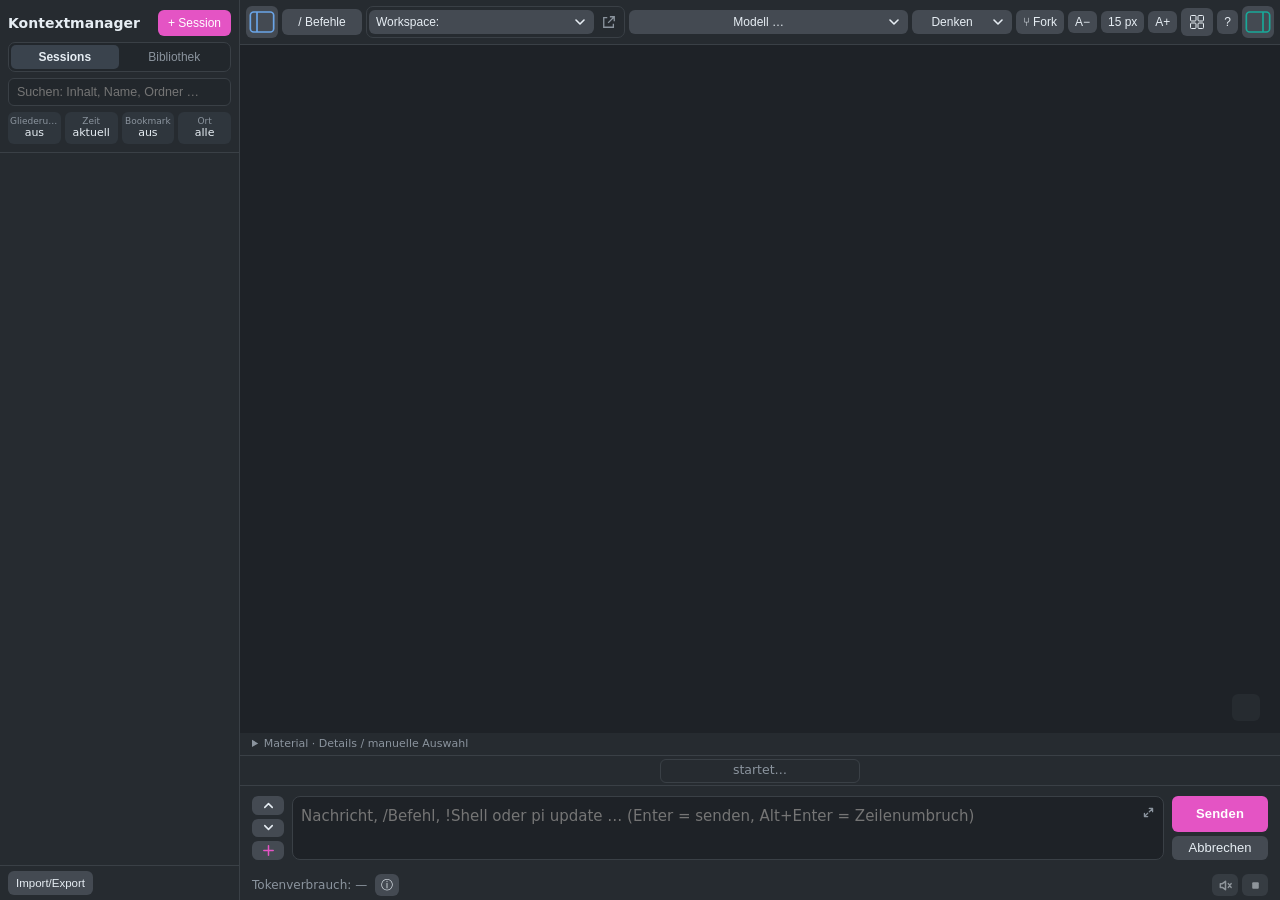
==== commit fef9f13b: "Chatende, Session-Prompthistorie und sichere Materialvorschau in copi und pi-lite (cherry picked fro" ====
--- a/ui/index.html
+++ b/ui/index.html
@@ -4,29 +4,85 @@
 <meta charset="utf-8">
 <title>pi-lite</title>
 <link rel="stylesheet" href="vendor/hljs.css">
+<link rel="stylesheet" href="net.css">
 <style>
   :root { --bg:#1e2227; --panel:#262b30; --fg:#e6edf3; --dim:#8b949e; --acc:#e454c4; --user:var(--acc); --err:#ef476f; --ok:#18a999;
-    --cat:#6aa5e8; }
+    --cat:#6aa5e8; --remote:#4fb8d8; }
   body[data-cat=sessions] { --cat:#6aa5e8; } body[data-cat=extensions] { --cat:#5ec2a0; } body[data-cat=skills] { --cat:#e0b25a; }
   body[data-cat=agents] { --cat:#b08cf0; } body[data-cat=harnesses] { --cat:#e68f6e; }
   * { box-sizing:border-box; }
   #app { flex:1; display:flex; min-height:0; }
   #side { width:240px; flex:none; background:var(--panel); border-right:1px solid #3a4046; display:flex; flex-direction:column; }
   #sidehead { padding:10px 8px 8px; border-bottom:1px solid #3a4046; display:flex; flex-direction:column; gap:6px; }
-  #sidetitle { position:absolute; width:1px; height:1px; overflow:hidden; clip-path:inset(50%); }
-  #sidetools { display:flex; align-items:center; gap:5px; min-height:28px; }
-  #sidetools button, #sidetools select { height:28px; font-size:12px; border-radius:6px; }
-  #sidetools #newsess { padding:3px 9px; }
-  #sidetools #bookmarkfilter { width:auto; padding:0 7px; display:flex; align-items:center; justify-content:center; gap:4px; color:var(--dim); margin-left:auto; }
-  #bookmarkfilter svg { width:15px; height:15px; flex:none; }
-  #bookmarkfilter .filterlabel { font-size:11px; white-space:nowrap; }
-  #bookmarkfilter[data-mode=on], #bookmarkfilter[data-mode=colors] { color:var(--cat); background:color-mix(in srgb, var(--cat) 22%, #2b3137); box-shadow:inset 0 0 0 1px var(--cat); }
-  #bookmarkfilter[data-mode=on] svg path, #bookmarkfilter[data-mode=colors] svg path { fill:currentColor; }
+  /* Kontextmanager: Kopf, Umschalter Sessions|Bibliothek, Suche, Schalterreihe, Fußzeile */
+  #kmhead { display:flex; align-items:center; gap:6px; }
+  #sidetitle { flex:1; font-weight:700; font-size:14px; white-space:nowrap; }
+  #newsess { height:26px; padding:2px 10px; font-size:12px; border-radius:6px; background:var(--acc); color:#fff; }
+  .segmented { display:flex; background:#22272c; border:1px solid #3a4046; border-radius:7px; padding:2px; gap:2px; }
+  .segmented[hidden] { display:none; }
+  .segmented button { flex:1; height:24px; padding:0 6px; font-size:12px; border-radius:5px; background:transparent; color:var(--dim); }
+  .segmented button[aria-selected=true], .segmented button[aria-pressed=true] { background:#3a434d; color:var(--fg); font-weight:600; }
+  #kmsearch { width:100%; height:28px; box-sizing:border-box; padding:3px 8px; font-size:12.5px; border-radius:6px; background:#22272c; border:1px solid #3a4046; color:var(--fg); }
+  #kmsearch:focus { border-color:var(--cat); outline:none; }
+  #sidetools { display:grid; grid-template-columns:repeat(4,1fr); gap:4px; }
+  #sidetools[hidden] { display:none; }
+  #sidetools .chip { height:32px; padding:1px 2px; border-radius:6px; display:flex; flex-direction:column; align-items:center; justify-content:center; line-height:1.1; color:var(--fg); background:#2f363d; min-width:0; }
+  #sidetools .chip small { font-size:9px; color:var(--dim); white-space:nowrap; overflow:hidden; text-overflow:ellipsis; max-width:100%; }
+  #sidetools .chip span { font-size:11px; white-space:nowrap; }
+  #sidetools .chip[aria-pressed=true] { background:color-mix(in srgb, var(--cat) 24%, #2b3137); box-shadow:inset 0 0 0 1px var(--cat); }
+  #sidetools .chip:disabled { opacity:.35; }
+  #originfilter:not([data-origin=all]) { background:color-mix(in srgb, var(--remote) 22%, #2b3137) !important; box-shadow:inset 0 0 0 1px var(--remote); }
+  #sidefoot { flex:none; display:flex; align-items:center; gap:6px; padding:5px 8px; border-top:1px solid #3a4046; }
+  #sidefoot #iobutton { height:24px; padding:0 8px; font-size:11.5px; border-radius:6px; }
+  #sesscount { margin-left:auto; font-size:11px; color:var(--dim); white-space:nowrap; }
+  #iomenu { position:relative; }
+  .iolist { position:absolute; bottom:calc(100% + 4px); left:0; z-index:50; min-width:260px; width:max-content; max-width:420px; background:#2b3137; border:1px solid var(--cat); border-radius:8px; padding:4px; box-shadow:0 8px 24px #000a; }
+  .iolist[hidden] { display:none; }
+  .iolist button { display:block; width:100%; text-align:left; background:transparent; padding:6px 10px; font-size:12.5px; border-radius:5px; white-space:nowrap; }
+  .iolist button:hover, .iolist button:focus { background:#38424d; }
+  .iolist button:disabled { opacity:.45; }
+  .sess .hit { font-size:11px; color:var(--dim); margin-top:4px; white-space:nowrap; overflow:hidden; text-overflow:ellipsis; }
+  /* Mit Trefferzeile: Knöpfe auf Höhe der Datumszeile, die Trefferzeile darunter frei. */
+  .sess.has-hit .act, .sess.has-hit .bookmark { bottom:auto; top:26px; }
+  .sess.has-hit > button[aria-label="Bookmark-Farbe wählen"] { bottom:auto !important; top:27px; }
+  .sess .hit b { color:var(--cat); font-weight:600; }
   .sessempty { color:var(--dim); font-size:12px; padding:10px 4px; }
+  /* Remote-Sessions: eigene Farbe, Streifen links, Badge mit dem Servernamen (wie copi). */
+  .sess.remote { --cat:var(--remote); }
+  .sess.remote::before { content:""; position:absolute; left:1px; top:8px; bottom:8px; width:3px; border-radius:2px; background:var(--remote); }
+  .sess .srv { display:inline-block; max-width:90px; overflow:hidden; text-overflow:ellipsis; vertical-align:bottom; margin-right:6px; padding:0 5px; border-radius:6px; background:var(--remote); color:#1e2227; font-size:10px; line-height:14px; }
   #sidehint { font-size:11px; color:var(--dim); overflow:hidden; text-overflow:ellipsis; white-space:nowrap; }
   #sessions { flex:1; overflow:auto; padding:4px 8px; }
+  /* Gliederung: kompakte Zeilen, kleine gemalte Dreiecke/Punkte statt großer Symbole */
+  #outline { flex:1; overflow:auto; padding:4px 8px; position:relative; --cat:#6aa5e8; }
+  #outline .ol-head { display:flex; align-items:center; gap:6px; margin:2px 0 6px; }
+  #outline .ol-head button { padding:3px 9px; font-size:12px; }
+  #outline .ol-help { margin-left:auto; width:16px; height:16px; border-radius:50%; border:1px solid var(--dim); color:var(--dim); font-size:10px; display:flex; align-items:center; justify-content:center; cursor:help; }
+  #outline .ol-empty { color:var(--dim); font-size:11.5px; margin:4px 2px 8px; }
+  #outline hr { border:0; border-top:1px solid #3a424a; margin:6px 0; }
+  .ol-row { display:flex; align-items:center; height:22px; margin:1px 0; border-radius:5px; cursor:pointer; font-size:12px; user-select:none; outline:none; }
+  .ol-row:hover { background:color-mix(in srgb, var(--cat) 13%, transparent); }
+  .ol-row:focus, .ol-row:focus-visible { background:color-mix(in srgb, var(--cat) 24%, transparent); box-shadow:inset 0 0 0 1px color-mix(in srgb, var(--cat) 60%, transparent); }
+  /* Detailkarten bleiben normale mehrzeilige Karten, sind aber Baumzeilen für Fokus/Drag. */
+  .sess.ol-row { display:block; height:auto; min-height:52px; box-sizing:border-box; margin:5px 0; border-radius:8px; }
+  .ol-row.remote { --cat:var(--remote); }
+  .ol-row.dragging { opacity:.5; }
+  .ol-sym { flex:0 0 12px; width:12px; height:12px; color:color-mix(in srgb, var(--cat) 85%, var(--fg)); cursor:grab; }
+  .ol-row.cat .ol-sym, .ol-row.group .ol-sym { color:var(--dim); }
+  .ol-sym svg { width:12px; height:12px; display:block; }
+  .ol-t { flex:1; min-width:0; margin-left:5px; white-space:nowrap; overflow:hidden; text-overflow:ellipsis; }
+  .ol-row.cat .ol-t { font-weight:700; font-size:12.5px; }
+  .ol-row.group .ol-t { color:var(--dim); font-size:11px; }
+  .ol-row.missing .ol-t { color:var(--dim); font-style:italic; }
+  .ol-n { color:var(--dim); font-size:10px; margin:0 6px 0 4px; }
+  .ol-drop { position:absolute; right:12px; height:2px; background:var(--acc, #e0a050); pointer-events:none; border-radius:1px; }
+  .ol-drop::before { content:""; position:absolute; left:-8px; top:-3px; width:5px; height:5px; border:1.6px solid var(--acc, #e0a050); border-radius:50%; }
+  body.ol-grabbing, body.ol-grabbing * { cursor:grabbing !important; }
+  .ol-menu { position:fixed; z-index:60; min-width:190px; background:#2b3137; border:1px solid #444c55; border-radius:8px; padding:4px; box-shadow:0 6px 20px #0008; }
+  .ol-menu button { display:block; width:100%; text-align:left; background:transparent; padding:5px 10px; font-size:12.5px; border-radius:5px; }
+  .ol-menu button:hover, .ol-menu button:focus { background:#38424d; }
+  .ol-menu hr { border:0; border-top:1px solid #444c55; margin:3px 0; }
   #inventory { flex:1; overflow:auto; padding:8px; }
-  #sideview { margin:0; max-width:none; width:100%; height:30px; font-size:13px; }
   .inventoryhint { display:block; font-size:11px; line-height:1.4; color:var(--dim); padding:2px 4px 5px; }
   .resource, .sess { border-radius:8px; background:color-mix(in srgb, var(--cat) 9%, #2b3137); border:1px solid color-mix(in srgb, var(--cat) 32%, transparent); }
   .resource:hover, .sess:hover { background:#38424d; background:color-mix(in srgb, var(--cat) 17%, #2b3137); }
@@ -91,7 +147,8 @@
   .sess .bookmark { position:absolute; right:6px; bottom:5px; padding:3px; width:23px; height:23px; display:flex; align-items:center; justify-content:center; background:transparent; color:var(--dim); }
   .sess .bookmark[aria-pressed=true] { color:var(--cat); }
   .sess .bookmark svg { width:13px; height:16px; }
-  .sess .m { padding-right:52px; }
+  /* Platz für Aktionen (right:56px, 2×23px) + Bookmark/Farbe, sonst überlappt der Stift die Metazeile. */
+  .sess .m { padding-right:104px; }
   .sess { padding:8px 12px; cursor:pointer; margin:5px 0; }
   .sess.active { border-color:var(--cat); background:color-mix(in srgb, var(--cat) 22%, #2b3137); }
   .sess .t { font-size:13px; white-space:nowrap; overflow:hidden; text-overflow:ellipsis; }
@@ -145,6 +202,32 @@
   .colorswatchrow { display:flex; flex-direction:column; align-items:center; gap:2px; }
   .colorswatchrow input { width:60px; font-size:10px; text-align:center; background:var(--bg); color:var(--fg); border:1px solid #3a4046; border-radius:4px; padding:1px 2px; }
   /* Dialoge der Extensions */
+  /* Kontext-Repair (unter #modal, damit Rückfragen darüber liegen) */
+  #repair { position:fixed; inset:0; z-index:18; background:#0009; display:flex; align-items:center; justify-content:center; padding:20px; }
+  #repair[hidden] { display:none; }
+  .rp-card { width:min(980px,100%); max-height:min(800px,calc(100vh - 40px)); display:flex; flex-direction:column; gap:6px; background:var(--panel); border:1px solid var(--acc); border-radius:12px; padding:14px; font-size:12.5px; }
+  .rp-head { display:flex; align-items:center; gap:10px; }
+  .rp-head strong { font-size:16px; }
+  .rp-name { flex:1; color:var(--dim); white-space:nowrap; overflow:hidden; text-overflow:ellipsis; }
+  .rp-head button { height:26px; padding:0 9px; font-size:11.5px; }
+  .rp-path { font:10.5px/1.3 ui-monospace,monospace; color:var(--dim); overflow-wrap:anywhere; }
+  .rp-body { flex:1; min-height:120px; overflow:auto; padding-right:4px; }
+  .rp-body p { margin:3px 0; }
+  .rp-body h5 { margin:10px 0 4px; font-size:13px; display:flex; gap:6px; align-items:center; }
+  .rp-body ul { margin:2px 0; padding-left:18px; }
+  .rp-small { height:20px; padding:0 7px; font-size:11px; font-weight:400; }
+  .rp-find { display:flex; gap:7px; align-items:center; padding:1px 0; cursor:pointer; }
+  .rp-kind { color:var(--acc); font-size:11px; white-space:nowrap; }
+  .rp-label { flex:1; min-width:0; white-space:nowrap; overflow:hidden; text-overflow:ellipsis; }
+  .rp-title { display:flex; gap:8px; align-items:center; }
+  .rp-title input:not([type]) { flex:1; height:26px; }
+  .rp-hint { background:color-mix(in srgb, #e0b25a 12%, var(--panel)); border-radius:6px; padding:8px; margin:4px 0; }
+  .rp-ok { color:#7cc58a; white-space:nowrap; } .rp-warn { color:#e0b25a; } .rp-err { color:#e8746e; } .rp-dim { color:var(--dim); }
+  .rp-note { font-size:10.5px; color:var(--dim); border-top:1px solid #3a4046; padding-top:6px; margin:0; }
+  .rp-foot { display:flex; gap:8px; align-items:center; }
+  .rp-foot button { height:28px; padding:0 10px; }
+  .rp-foot .primary { background:var(--acc); color:#fff; }
+  .rp-spacer { flex:1; }
   #modal { position:fixed; inset:0; background:#000a; display:none; align-items:center; justify-content:center; z-index:20; padding:12px; }
   #modal.open { display:flex; }
   #dlg { box-sizing:border-box; overflow:hidden; background:var(--panel); border:1px solid #3a4046; border-radius:12px; padding:16px; width:min(560px,100%); max-height:90vh; display:flex; flex-direction:column; gap:10px; }
@@ -348,19 +431,41 @@
 <div id="app">
 <aside id="side">
   <div id="sidehead">
-  <span id="sidetitle">Sessions</span>
-  <select id="sideview" aria-label="Seitenleistenansicht">
+  <div id="kmhead"><span id="sidetitle">Kontextmanager</span>
+    <button id="newsess" title="Neue Session (Alt+N)">+ Session</button></div>
+  <select id="sideview" hidden aria-hidden="true" tabindex="-1">
     <option value="sessions">Sessions</option><option value="extensions">Extensions / Plugins</option>
     <option value="skills">Skills</option><option value="agents">pi · Agent- und Kontextdateien</option>
+    <option value="outline">Gliederung</option>
   </select>
-  <div id="sidetools" role="group" aria-label="Seitenleistenaktionen">
-    <button id="newsess" title="Neue Session (Alt+N)">+ Neu</button>
-    <span id="sidehint" hidden>Lokale Einträge</span>
-    <button id="bookmarkfilter" class="iconbutton" data-mode="off" aria-pressed="false" title="Bookmark-Filter: alle Sessions, reine Zeitsortierung" aria-label="Bookmark-Filter umschalten"><svg viewBox="0 0 16 16" aria-hidden="true"><path d="M4.5 2.5h7v11L8 11l-3.5 2.5z"/></svg><span class="filterlabel">Alle</span></button>
-  </div>
+  <div id="kmswitch" class="segmented" role="tablist" aria-label="Kontextmanager-Ansicht">
+    <button id="kmsessions" role="tab" aria-selected="true" title="Sessions (Liste bzw. Gliederung)">Sessions</button>
+    <button id="kmlibrary" role="tab" aria-selected="false" title="Bibliothek: Extensions/Plugins, Skills, Agent- und Kontextdateien">Bibliothek</button>
+  </div>
+  <input id="kmsearch" type="search" placeholder="Suchen: Inhalt, Name, Ordner …" aria-label="Sessions durchsuchen (Strg/Cmd+F)" title="Stichwortsuche (Strg/Cmd+F): Nutzer-/Assistententext, Zusammenfassungen, Name, Titel, Ordner. Alle Wörter müssen vorkommen. Remote-Sessions nur nach Name/Ordner. Esc leert.">
+  <div id="sidetools" role="group" aria-label="Sessionansicht">
+    <button id="outlinetoggle" class="chip" aria-pressed="false" title="Gliederung: virtuelle Kategorien statt Liste (schaltet Zeit/Bookmark/Ort ab)"><small>Gliederung</small><span>aus</span></button>
+    <button id="timeorder" class="chip" aria-pressed="false" title="Zeit: neueste zuerst · Klick: älteste zuerst"><small>Zeit</small><span>aktuell</span></button>
+    <button id="bookmarkfilter" class="chip" data-mode="off" aria-pressed="false" title="Bookmark-Filter" aria-label="Bookmark-Filter umschalten"><small>Bookmark</small><span class="filterlabel">aus</span></button>
+    <button id="originfilter" class="chip" data-origin="all" title="Lokale und Remote-Sessions · Klick: nur lokal" aria-label="Herkunftsfilter umschalten"><small>Ort</small><span>alle</span></button>
+  </div>
+  <div id="libcats" class="segmented" role="tablist" aria-label="Bibliothek-Kategorie" hidden>
+    <button data-cat="extensions" role="tab" title="Extensions und Plugins">Extensions</button><button data-cat="skills" role="tab" title="Skills">Skills</button><button data-cat="agents" role="tab" title="pi · Agent- und Kontextdateien (AGENTS.md, CLAUDE.md …)">Kontext</button>
+  </div>
+  <span id="sidehint" hidden>Lokale Einträge</span>
   </div>
   <div id="sessions"></div>
   <div id="inventory" hidden></div>
+  <div id="outline" role="tree" aria-label="Gliederung" hidden></div>
+  <div id="sidefoot">
+    <div class="picker" id="iomenu"><button id="iobutton" aria-haspopup="menu" aria-expanded="false" title="Markdown als Session importieren bzw. eine Session als Markdown exportieren">Import/Export</button>
+      <div id="iolist" class="iolist" role="menu" hidden>
+        <button id="ioimport" role="menuitem">Markdown als neue Session importieren …</button>
+        <button id="ioexport" role="menuitem">Session als Markdown exportieren …</button>
+        <button id="iorepair" role="menuitem">Kontext-Repair …</button>
+      </div></div>
+    <span id="sesscount"></span>
+  </div>
 </aside>
 <div id="main">
 <header>
@@ -379,6 +484,7 @@
     <button id="textsize" title="Auf 15 px zurücksetzen">15 px</button>
     <button id="textlarger" title="Ausgabetext vergrößern" aria-label="Ausgabetext vergrößern">A+</button>
   </span>
+  <button id="gridtoggle" aria-pressed="false" title="Rasteransicht: mehrere Backends und Instanzen · Strg/Cmd+Shift+G" aria-label="Rasteransicht umschalten"><svg viewBox="0 0 18 18" fill="none" stroke="currentColor" aria-hidden="true"><rect x="2.5" y="2.5" width="5.5" height="5.5" rx="1"/><rect x="10" y="2.5" width="5.5" height="5.5" rx="1"/><rect x="2.5" y="10" width="5.5" height="5.5" rx="1"/><rect x="10" y="10" width="5.5" height="5.5" rx="1"/></svg></button>
   <button id="keyboardhelp" title="Tastaturhilfe (F1)" aria-label="Tastaturhilfe">?</button>
   <button id="nettoggle" aria-pressed="false" title="Netz-Seitenleiste einblenden (menschlicher Chat, in Vorbereitung) · Strg/Cmd+Shift+B" aria-label="Netz-Seitenleiste"><svg width="18" height="18" viewBox="0 0 18 18" fill="none" stroke="currentColor"><rect x="2" y="3" width="14" height="12" rx="2"/><path d="M12 3v12"/><rect class="fill" x="12.6" y="4.1" width="2.8" height="9.8" rx=".6" stroke="none"/></svg></button>
 </header>
@@ -387,6 +493,7 @@
 <p>Hier entsteht der Chat mit Menschen: Kurs, Projekt oder Direktnachricht.</p>
 <p>Noch ohne Funktion – es wird nichts gesendet, empfangen oder gespeichert.</p>
 <p>Geplant: Präsenz, Dateien, Code und Prompts als Karten. Prompts landen nur nach ausdrücklicher Übernahme in der Eingabe.</p></aside></div>
+<div id="netview" hidden><aside id="netbar" aria-label="Backends und Instanzen"></aside><div id="netgrid" aria-label="Instanzraster"></div></div>
 <div id="widgets-above"></div>
 <div id="materialbar"><div id="materialchips"></div><div id="materialstatus" role="status"></div>
 <details id="materialdetails"><summary>Material · Details / manuelle Auswahl</summary>
@@ -432,9 +539,9 @@
 <p>Tab / Shift+Tab: nächstes / vorheriges Bedienelement · Enter/Leertaste: aktivieren · Esc: schließen/zurück</p>
 <p>Alt+1: Eingabe · Alt+2: Seitenliste · Alt+3: Chat · Alt+4: Kopfzeile · Alt+5: Vorschau<br>
 Alt+N: neue Session · Alt+A: abbrechen · Alt+F: Fork · Alt+M: Modell · Alt+T: Thinking<br>
-Alt+− / Alt++: Ausgabeschrift · F1: diese Hilfe · Strg/Cmd+B: Sessions · Strg/Cmd+Shift+B: Netz-Seitenleiste</p>
-<p>Listen: ↑/↓, Home/End · ←: Ansichtsauswahl · →: Vorschau<br>
-Sessions: Enter öffnen · R/F2 umbenennen · Backspace löschen · M/Shift+F10 Menü<br>
+Alt+− / Alt++: Ausgabeschrift · F1: diese Hilfe · Strg/Cmd+B: Sessions · Strg/Cmd+F: Suche (Esc leert, ↓ in die Liste) · Strg/Cmd+Shift+B: Netz-Seitenleiste · Strg/Cmd+Shift+G: Rasteransicht (mehrere Backends)</p>
+<p>Listen: ↑/↓, Home/End · ←: Sessions/Bibliothek · →: Vorschau<br>
+Sessions: Enter öffnen · R/F2 umbenennen · Backspace löschen · K Kontext-Repair · M/Shift+F10 Menü<br>
 Chat: ↑/↓ scrollen · Home/End Anfang/Ende · Tab erreicht Links und Tool-Blöcke</p>
 <p>Eingabe: ↑/↓ an erster/letzter Zeile: History; sonst Cursor · Alt+↑/↓ oder Pfeilknöpfe: History<br>
 Enter sendet · Option/Alt+Enter: neue Zeile · Editor: Strg/Cmd+S speichert<br>
@@ -442,6 +549,7 @@
 / öffnet Befehle · Tippen filtert Namen · Hover/↑↓ markieren · Klick/Enter ausführen · Tab vervollständigen · Esc schließen<br>
 Dialoge: Tab bleibt im Dialog; Pfeile wechseln zwischen Knöpfen, nicht innerhalb von Textfeldern.</p>
 <button id="keyhelpclose">Schließen (Esc)</button></div>
+<div id="repair" hidden></div>
 <div id="toasts"></div>
 <script src="vendor/marked.js"></script>
 <script src="vendor/hljs.js"></script>
@@ -456,9 +564,13 @@
 <script src="run-activity.js"></script>
 <script src="shared-bookmarks.js"></script>
 <script src="session-bookmarks.js"></script>
+<script src="remote-sessions.js"></script>
+<script src="outline.js"></script>
+<script src="context-manager.js"></script>
 <script src="commands.js"></script>
 <script src="slash.js"></script>
 <script src="dialog-selection.js"></script>
 <script src="app.js"></script>
+<script src="net.js"></script>
 </body>
 </html>
--- a/ui/net.css
+++ b/ui/net.css
@@ -0,0 +1,99 @@
+/* Multi-Backend-Rasteransicht (ui/net.js). Farben aus index.html: --acc, --err, --ok, --dim, --panel. */
+:root { --warn:#e0a030; }
+#gridtoggle { flex:none; }
+#gridtoggle[aria-pressed=true] { background:var(--acc); color:#fff; }
+#gridtoggle svg { width:18px; height:18px; display:block; }
+
+/* Im Rastermodus ersetzt #netview Chatverlauf, Eingabe und Statuszeilen des Einzel-Chats. */
+#netview { flex:1; min-height:0; display:flex; }
+#netview[hidden] { display:none; }
+body.netmode #workrow, body.netmode #widgets-above, body.netmode #materialbar, body.netmode #statusline,
+body.netmode footer, body.netmode #widgets-below, body.netmode #extstatus, body.netmode #usagebar { display:none !important; }
+body.netmode #side { display:none !important; }
+body.netmode header > :not(#gridtoggle):not(#keyboardhelp) { visibility:hidden; }
+
+#netbar { width:260px; flex:none; overflow:auto; padding:8px; background:var(--panel); border-right:1px solid #3a4046; display:flex; flex-direction:column; gap:10px; }
+.netbarhead { display:flex; align-items:center; justify-content:space-between; gap:6px; }
+.netbarhead button { font-size:12px; padding:4px 9px; }
+.netbackend { display:flex; flex-direction:column; gap:4px; }
+.netbhead { display:flex; align-items:center; gap:6px; min-height:26px; }
+.netbname { font-weight:600; font-size:13px; overflow:hidden; text-overflow:ellipsis; white-space:nowrap; flex:1; min-width:0; }
+.netkind { font-size:10px; color:var(--dim); border:1px solid #3a4046; border-radius:9px; padding:0 6px; white-space:nowrap; }
+.neticon { width:24px; height:24px; padding:3px; display:inline-flex; align-items:center; justify-content:center; background:transparent; color:var(--dim); flex:none; }
+.neticon:hover, .neticon:focus-visible { color:var(--fg); background:#444a52; }
+.neticon.danger:hover { color:var(--err); }
+.neticon svg { width:14px; height:14px; fill:none; stroke:currentColor; stroke-width:1.5; stroke-linecap:round; stroke-linejoin:round; }
+.neticon svg rect { fill:currentColor; stroke:none; }
+.netplus { color:var(--fg); }
+
+.netdot { width:9px; height:9px; border-radius:50%; flex:none; background:var(--dim); }
+.netdot.up { background:var(--ok); }
+.netdot.down { background:var(--warn); animation:netpulse 1.2s ease-in-out infinite; }
+.netdot.err { background:var(--err); }
+.netdot.off { background:transparent; box-shadow:inset 0 0 0 1.5px var(--dim); }
+@keyframes netpulse { 50% { opacity:.3; } }
+@media (prefers-reduced-motion: reduce) { .netdot.down { animation:none; } }
+.netwarn { font-size:11px; color:var(--warn); padding:2px 4px; overflow-wrap:anywhere; }
+.netempty { font-size:12px; color:var(--dim); padding:2px 4px; }
+
+.netinst { display:flex; flex-direction:column; gap:3px; width:100%; text-align:left; padding:6px 8px; border-radius:7px; background:#2b3137; border:1px solid transparent; color:var(--fg); }
+.netinst[aria-pressed=true] { border-color:var(--acc); background:color-mix(in srgb, var(--acc) 14%, #2b3137); }
+.netinsttop { display:flex; align-items:center; gap:6px; min-width:0; }
+.netiname { flex:1; min-width:0; font-size:13px; overflow:hidden; text-overflow:ellipsis; white-space:nowrap; }
+.netlast { font-size:11px; color:var(--dim); overflow:hidden; text-overflow:ellipsis; white-space:nowrap; }
+
+/* Zustands-Pille: idle = gedämpft grün, busy = Akzent, waiting = Warnung, exited = Fehler. */
+.netpill { font-size:10px; line-height:16px; padding:0 7px; border-radius:8px; white-space:nowrap; flex:none;
+  color:var(--ok); background:color-mix(in srgb, var(--ok) 16%, transparent); }
+.netpill.starting { color:var(--dim); background:#3a4046; }
+.netpill.busy { color:#fff; background:var(--acc); }
+.netpill.waiting { color:#1e2227; background:var(--warn); }
+.netpill.exited { color:#fff; background:var(--err); }
+.netbadge { min-width:17px; height:17px; padding:0 5px; border-radius:9px; background:var(--warn); color:#1e2227; font-size:11px; font-weight:700; line-height:17px; text-align:center; flex:none; }
+
+#netgrid { flex:1; min-width:0; min-height:0; display:grid; gap:8px; padding:8px; }
+.netgridempty { align-self:center; justify-self:center; max-width:420px; text-align:center; color:var(--dim); }
+.netgridempty strong { color:var(--fg); font-size:16px; }
+.nettile { min-width:0; min-height:0; display:flex; flex-direction:column; background:var(--bg); border:1px solid #3a4046; border-radius:8px; overflow:hidden; }
+.nettile[data-state=waiting] { border-color:var(--warn); }
+.nettile[data-state=busy] { border-color:color-mix(in srgb, var(--acc) 60%, #3a4046); }
+.nettile[data-state=exited] { border-color:color-mix(in srgb, var(--err) 60%, #3a4046); }
+.nettilehead { display:flex; align-items:center; gap:6px; padding:5px 6px 5px 10px; background:var(--panel); border-bottom:1px solid #3a4046; min-width:0; }
+.nettiletitle { font-weight:600; font-size:13px; overflow:hidden; text-overflow:ellipsis; white-space:nowrap; min-width:0; }
+.netloading { font-size:11px; color:var(--dim); }
+.nettiletools { margin-left:auto; display:flex; gap:2px; }
+.nettilelog { flex:1; min-height:0; overflow:auto; padding:10px; display:flex; flex-direction:column; gap:8px; font-size:14px; }
+.nettilelog .msg { padding:7px 10px; max-width:100%; }
+.nettilelog .tool { font-size:12px; padding:4px 8px; }
+.nettilelog .tool pre { max-height:160px; }
+.netasks { display:flex; flex-direction:column; gap:6px; padding:0 8px; }
+.netasks:not(:empty) { padding:8px; border-top:1px solid var(--warn); background:color-mix(in srgb, var(--warn) 8%, var(--bg)); }
+.netask { display:flex; flex-direction:column; gap:6px; }
+.netaskmsg { font-size:13px; white-space:pre-wrap; overflow-wrap:anywhere; }
+.netask input, .netask textarea, .nettileinput, .netdlg input[type=text], .netdlg input[type=url], .netdlg input[type=password] {
+  background:var(--bg); color:var(--fg); border:1px solid #3a4046; border-radius:6px; padding:5px 8px; font:inherit; font-size:13px; width:100%; }
+.netaskrow { display:flex; flex-wrap:wrap; gap:6px; justify-content:flex-end; }
+.nettilefoot { display:flex; gap:6px; padding:6px; border-top:1px solid #3a4046; background:var(--panel); }
+.nettileinput { resize:none; flex:1; min-height:40px; }
+.nettilebtns { display:flex; flex-direction:column; gap:4px; }
+.nettilebtns button { padding:4px 10px; font-size:12px; }
+
+.netdlgback { position:fixed; inset:0; z-index:90; background:#0008; display:flex; align-items:center; justify-content:center; }
+.netdlg { width:min(440px,92vw); max-height:88vh; overflow:auto; background:var(--panel); border:1px solid var(--acc); border-radius:10px; padding:14px 16px; display:flex; flex-direction:column; gap:8px; box-shadow:0 10px 30px #000a; }
+.netdlg h4 { margin:0 0 4px; }
+.netfield { display:flex; flex-direction:column; gap:3px; font-size:12px; color:var(--dim); }
+.netfield:has(input[type=checkbox]) { flex-direction:row-reverse; justify-content:flex-end; align-items:center; gap:8px; }
+.netfield select { max-width:none; }
+.nethint { font-size:11px; color:var(--dim); margin:0; }
+.netformerr { color:var(--err); font-size:12px; min-height:1em; overflow-wrap:anywhere; }
+.netformerr:empty { display:none; }
+.netdlgrow { display:flex; gap:6px; justify-content:flex-end; }
+.netdlgrow .danger { margin-right:auto; color:var(--err); }
+.netdirs { display:flex; flex-wrap:wrap; gap:4px; max-height:140px; overflow:auto; }
+.netdirs button { font-size:12px; padding:3px 8px; }
+
+@media (max-width: 760px) {
+  #netbar { width:200px; }
+  #netgrid { grid-template-columns:1fr !important; grid-template-rows:none !important; grid-template-areas:none !important; grid-auto-rows:minmax(260px,1fr); overflow:auto; }
+  .nettile { grid-area:auto !important; }
+}
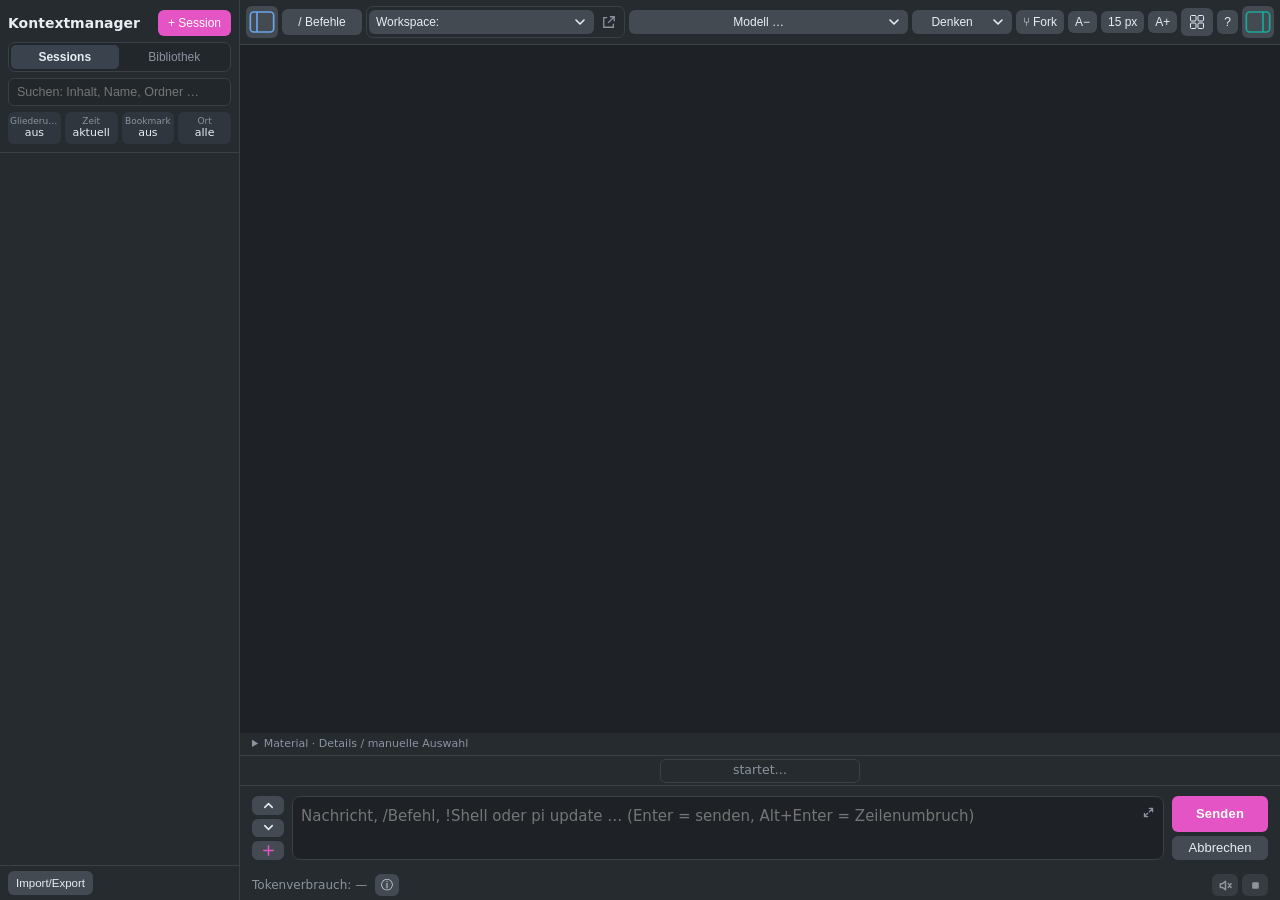
==== commit 943b6fea: "Sprungpfeil nur beim Zurücklesen im Ausgabefenster zeigen" ====
--- a/ui/index.html
+++ b/ui/index.html
@@ -395,8 +395,10 @@
   #keyhelp { position:fixed; inset:10vh 10vw; z-index:80; background:var(--panel); border:1px solid var(--acc); padding:20px; overflow:auto; border-radius:10px; box-shadow:0 0 0 100vmax #000a; }
   #keyhelp[hidden] { display:none; }
   /* Fokusrahmen als Overlay über dem Scrollbereich: Inhalte laufen nicht darüber */
-  #logwrap { flex:1; min-height:0; display:flex; flex-direction:column; position:relative; }
-  #jumpend { position:absolute; right:20px; bottom:12px; z-index:3; background:var(--panel); }
+  #logwrap, .nettilelogwrap { flex:1; min-width:0; min-height:0; display:flex; flex-direction:column; position:relative; }
+  .jumpend { position:absolute; right:18px; bottom:10px; z-index:3; display:grid; place-items:center; width:32px; height:32px; padding:0; background:var(--panel); }
+  .jumpend svg { width:17px; height:17px; }
+  .jumpend[hidden] { display:none; }
   #log:focus, #log:focus-visible { outline:none; }
   #logwrap:has(#log:focus-visible)::after { content:""; position:absolute; inset:2px; border:2px solid var(--acc); border-radius:6px; pointer-events:none; z-index:2; }
   #materialbar { background:var(--panel); padding:0 12px; }
@@ -488,7 +490,7 @@
   <button id="keyboardhelp" title="Tastaturhilfe (F1)" aria-label="Tastaturhilfe">?</button>
   <button id="nettoggle" aria-pressed="false" title="Netz-Seitenleiste einblenden (menschlicher Chat, in Vorbereitung) · Strg/Cmd+Shift+B" aria-label="Netz-Seitenleiste"><svg width="18" height="18" viewBox="0 0 18 18" fill="none" stroke="currentColor"><rect x="2" y="3" width="14" height="12" rx="2"/><path d="M12 3v12"/><rect class="fill" x="12.6" y="4.1" width="2.8" height="9.8" rx=".6" stroke="none"/></svg></button>
 </header>
-<div id="workrow"><div id="logwrap"><div id="log" tabindex="0" role="region" aria-label="Chatverlauf"></div><button id="jumpend" class="iconbutton" title="Zum Gesprächsende" aria-label="Zum Gesprächsende"><svg viewBox="0 0 16 16" aria-hidden="true"><path d="M8 2v8M4 7l4 4 4-4M3 14h10"/></svg></button></div>
+<div id="workrow"><div id="logwrap"><div id="log" tabindex="0" role="region" aria-label="Chatverlauf"></div><button id="jumpend" class="iconbutton jumpend" type="button" hidden title="Zum Gesprächsende" aria-label="Zum Gesprächsende"><svg viewBox="0 0 16 16" aria-hidden="true"><path d="M8 2v8M4 7l4 4 4-4M3 14h10"/></svg></button></div>
 <aside id="netpanel" hidden aria-label="Netz"><div id="nethead"><strong>Netz</strong><span class="badge">in Vorbereitung</span><button id="netclose" title="Netz-Seitenleiste ausblenden" aria-label="Netz-Seitenleiste ausblenden">✕</button></div>
 <p>Hier entsteht der Chat mit Menschen: Kurs, Projekt oder Direktnachricht.</p>
 <p>Noch ohne Funktion – es wird nichts gesendet, empfangen oder gespeichert.</p>
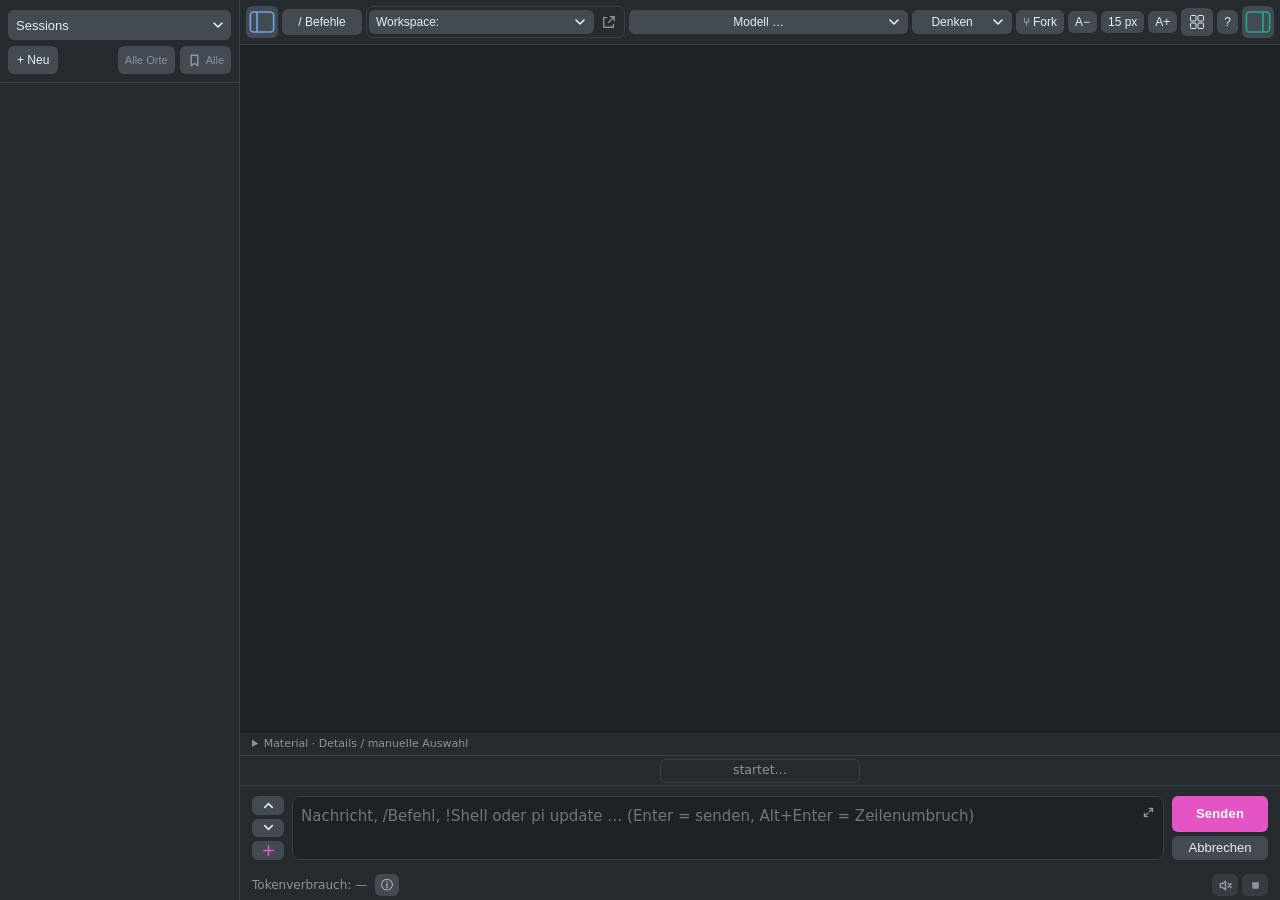
==== commit b6fecd2f: "Sprungpfeil nur beim Zurücklesen im Ausgabefenster zeigen" ====
--- a/ui/index.html
+++ b/ui/index.html
@@ -14,75 +14,27 @@
   #app { flex:1; display:flex; min-height:0; }
   #side { width:240px; flex:none; background:var(--panel); border-right:1px solid #3a4046; display:flex; flex-direction:column; }
   #sidehead { padding:10px 8px 8px; border-bottom:1px solid #3a4046; display:flex; flex-direction:column; gap:6px; }
-  /* Kontextmanager: Kopf, Umschalter Sessions|Bibliothek, Suche, Schalterreihe, Fußzeile */
-  #kmhead { display:flex; align-items:center; gap:6px; }
-  #sidetitle { flex:1; font-weight:700; font-size:14px; white-space:nowrap; }
-  #newsess { height:26px; padding:2px 10px; font-size:12px; border-radius:6px; background:var(--acc); color:#fff; }
-  .segmented { display:flex; background:#22272c; border:1px solid #3a4046; border-radius:7px; padding:2px; gap:2px; }
-  .segmented[hidden] { display:none; }
-  .segmented button { flex:1; height:24px; padding:0 6px; font-size:12px; border-radius:5px; background:transparent; color:var(--dim); }
-  .segmented button[aria-selected=true], .segmented button[aria-pressed=true] { background:#3a434d; color:var(--fg); font-weight:600; }
-  #kmsearch { width:100%; height:28px; box-sizing:border-box; padding:3px 8px; font-size:12.5px; border-radius:6px; background:#22272c; border:1px solid #3a4046; color:var(--fg); }
-  #kmsearch:focus { border-color:var(--cat); outline:none; }
-  #sidetools { display:grid; grid-template-columns:repeat(4,1fr); gap:4px; }
-  #sidetools[hidden] { display:none; }
-  #sidetools .chip { height:32px; padding:1px 2px; border-radius:6px; display:flex; flex-direction:column; align-items:center; justify-content:center; line-height:1.1; color:var(--fg); background:#2f363d; min-width:0; }
-  #sidetools .chip small { font-size:9px; color:var(--dim); white-space:nowrap; overflow:hidden; text-overflow:ellipsis; max-width:100%; }
-  #sidetools .chip span { font-size:11px; white-space:nowrap; }
-  #sidetools .chip[aria-pressed=true] { background:color-mix(in srgb, var(--cat) 24%, #2b3137); box-shadow:inset 0 0 0 1px var(--cat); }
-  #sidetools .chip:disabled { opacity:.35; }
-  #originfilter:not([data-origin=all]) { background:color-mix(in srgb, var(--remote) 22%, #2b3137) !important; box-shadow:inset 0 0 0 1px var(--remote); }
-  #sidefoot { flex:none; display:flex; align-items:center; gap:6px; padding:5px 8px; border-top:1px solid #3a4046; }
-  #sidefoot #iobutton { height:24px; padding:0 8px; font-size:11.5px; border-radius:6px; }
-  #sesscount { margin-left:auto; font-size:11px; color:var(--dim); white-space:nowrap; }
-  #iomenu { position:relative; }
-  .iolist { position:absolute; bottom:calc(100% + 4px); left:0; z-index:50; min-width:260px; width:max-content; max-width:420px; background:#2b3137; border:1px solid var(--cat); border-radius:8px; padding:4px; box-shadow:0 8px 24px #000a; }
-  .iolist[hidden] { display:none; }
-  .iolist button { display:block; width:100%; text-align:left; background:transparent; padding:6px 10px; font-size:12.5px; border-radius:5px; white-space:nowrap; }
-  .iolist button:hover, .iolist button:focus { background:#38424d; }
-  .iolist button:disabled { opacity:.45; }
-  .sess .hit { font-size:11px; color:var(--dim); margin-top:4px; white-space:nowrap; overflow:hidden; text-overflow:ellipsis; }
-  /* Mit Trefferzeile: Knöpfe auf Höhe der Datumszeile, die Trefferzeile darunter frei. */
-  .sess.has-hit .act, .sess.has-hit .bookmark { bottom:auto; top:26px; }
-  .sess.has-hit > button[aria-label="Bookmark-Farbe wählen"] { bottom:auto !important; top:27px; }
-  .sess .hit b { color:var(--cat); font-weight:600; }
+  #sidetitle { position:absolute; width:1px; height:1px; overflow:hidden; clip-path:inset(50%); }
+  #sidetools { display:flex; align-items:center; gap:5px; min-height:28px; }
+  #sidetools button, #sidetools select { height:28px; font-size:12px; border-radius:6px; }
+  #sidetools #newsess { padding:3px 9px; }
+  #sidetools #bookmarkfilter { width:auto; padding:0 7px; display:flex; align-items:center; justify-content:center; gap:4px; color:var(--dim); margin-left:auto; }
+  #bookmarkfilter svg { width:15px; height:15px; flex:none; }
+  #bookmarkfilter .filterlabel { font-size:11px; white-space:nowrap; }
+  #bookmarkfilter[data-mode=on], #bookmarkfilter[data-mode=colors] { color:var(--cat); background:color-mix(in srgb, var(--cat) 22%, #2b3137); box-shadow:inset 0 0 0 1px var(--cat); }
+  #bookmarkfilter[data-mode=on] svg path, #bookmarkfilter[data-mode=colors] svg path { fill:currentColor; }
   .sessempty { color:var(--dim); font-size:12px; padding:10px 4px; }
+  #sidetools #originfilter { width:auto; padding:0 7px; font-size:11px; color:var(--dim); margin-left:auto; white-space:nowrap; }
+  #sidetools #originfilter:not([data-origin=all]) { color:var(--remote); background:color-mix(in srgb, var(--remote) 22%, #2b3137); box-shadow:inset 0 0 0 1px var(--remote); }
+  #sidetools #originfilter + #bookmarkfilter { margin-left:0; }
   /* Remote-Sessions: eigene Farbe, Streifen links, Badge mit dem Servernamen (wie copi). */
   .sess.remote { --cat:var(--remote); }
   .sess.remote::before { content:""; position:absolute; left:1px; top:8px; bottom:8px; width:3px; border-radius:2px; background:var(--remote); }
   .sess .srv { display:inline-block; max-width:90px; overflow:hidden; text-overflow:ellipsis; vertical-align:bottom; margin-right:6px; padding:0 5px; border-radius:6px; background:var(--remote); color:#1e2227; font-size:10px; line-height:14px; }
   #sidehint { font-size:11px; color:var(--dim); overflow:hidden; text-overflow:ellipsis; white-space:nowrap; }
   #sessions { flex:1; overflow:auto; padding:4px 8px; }
-  /* Gliederung: kompakte Zeilen, kleine gemalte Dreiecke/Punkte statt großer Symbole */
-  #outline { flex:1; overflow:auto; padding:4px 8px; position:relative; --cat:#6aa5e8; }
-  #outline .ol-head { display:flex; align-items:center; gap:6px; margin:2px 0 6px; }
-  #outline .ol-head button { padding:3px 9px; font-size:12px; }
-  #outline .ol-help { margin-left:auto; width:16px; height:16px; border-radius:50%; border:1px solid var(--dim); color:var(--dim); font-size:10px; display:flex; align-items:center; justify-content:center; cursor:help; }
-  #outline .ol-empty { color:var(--dim); font-size:11.5px; margin:4px 2px 8px; }
-  #outline hr { border:0; border-top:1px solid #3a424a; margin:6px 0; }
-  .ol-row { display:flex; align-items:center; height:22px; margin:1px 0; border-radius:5px; cursor:pointer; font-size:12px; user-select:none; outline:none; }
-  .ol-row:hover { background:color-mix(in srgb, var(--cat) 13%, transparent); }
-  .ol-row:focus, .ol-row:focus-visible { background:color-mix(in srgb, var(--cat) 24%, transparent); box-shadow:inset 0 0 0 1px color-mix(in srgb, var(--cat) 60%, transparent); }
-  /* Detailkarten bleiben normale mehrzeilige Karten, sind aber Baumzeilen für Fokus/Drag. */
-  .sess.ol-row { display:block; height:auto; min-height:52px; box-sizing:border-box; margin:5px 0; border-radius:8px; }
-  .ol-row.remote { --cat:var(--remote); }
-  .ol-row.dragging { opacity:.5; }
-  .ol-sym { flex:0 0 12px; width:12px; height:12px; color:color-mix(in srgb, var(--cat) 85%, var(--fg)); cursor:grab; }
-  .ol-row.cat .ol-sym, .ol-row.group .ol-sym { color:var(--dim); }
-  .ol-sym svg { width:12px; height:12px; display:block; }
-  .ol-t { flex:1; min-width:0; margin-left:5px; white-space:nowrap; overflow:hidden; text-overflow:ellipsis; }
-  .ol-row.cat .ol-t { font-weight:700; font-size:12.5px; }
-  .ol-row.group .ol-t { color:var(--dim); font-size:11px; }
-  .ol-row.missing .ol-t { color:var(--dim); font-style:italic; }
-  .ol-n { color:var(--dim); font-size:10px; margin:0 6px 0 4px; }
-  .ol-drop { position:absolute; right:12px; height:2px; background:var(--acc, #e0a050); pointer-events:none; border-radius:1px; }
-  .ol-drop::before { content:""; position:absolute; left:-8px; top:-3px; width:5px; height:5px; border:1.6px solid var(--acc, #e0a050); border-radius:50%; }
-  body.ol-grabbing, body.ol-grabbing * { cursor:grabbing !important; }
-  .ol-menu { position:fixed; z-index:60; min-width:190px; background:#2b3137; border:1px solid #444c55; border-radius:8px; padding:4px; box-shadow:0 6px 20px #0008; }
-  .ol-menu button { display:block; width:100%; text-align:left; background:transparent; padding:5px 10px; font-size:12.5px; border-radius:5px; }
-  .ol-menu button:hover, .ol-menu button:focus { background:#38424d; }
-  .ol-menu hr { border:0; border-top:1px solid #444c55; margin:3px 0; }
   #inventory { flex:1; overflow:auto; padding:8px; }
+  #sideview { margin:0; max-width:none; width:100%; height:30px; font-size:13px; }
   .inventoryhint { display:block; font-size:11px; line-height:1.4; color:var(--dim); padding:2px 4px 5px; }
   .resource, .sess { border-radius:8px; background:color-mix(in srgb, var(--cat) 9%, #2b3137); border:1px solid color-mix(in srgb, var(--cat) 32%, transparent); }
   .resource:hover, .sess:hover { background:#38424d; background:color-mix(in srgb, var(--cat) 17%, #2b3137); }
@@ -202,32 +154,6 @@
   .colorswatchrow { display:flex; flex-direction:column; align-items:center; gap:2px; }
   .colorswatchrow input { width:60px; font-size:10px; text-align:center; background:var(--bg); color:var(--fg); border:1px solid #3a4046; border-radius:4px; padding:1px 2px; }
   /* Dialoge der Extensions */
-  /* Kontext-Repair (unter #modal, damit Rückfragen darüber liegen) */
-  #repair { position:fixed; inset:0; z-index:18; background:#0009; display:flex; align-items:center; justify-content:center; padding:20px; }
-  #repair[hidden] { display:none; }
-  .rp-card { width:min(980px,100%); max-height:min(800px,calc(100vh - 40px)); display:flex; flex-direction:column; gap:6px; background:var(--panel); border:1px solid var(--acc); border-radius:12px; padding:14px; font-size:12.5px; }
-  .rp-head { display:flex; align-items:center; gap:10px; }
-  .rp-head strong { font-size:16px; }
-  .rp-name { flex:1; color:var(--dim); white-space:nowrap; overflow:hidden; text-overflow:ellipsis; }
-  .rp-head button { height:26px; padding:0 9px; font-size:11.5px; }
-  .rp-path { font:10.5px/1.3 ui-monospace,monospace; color:var(--dim); overflow-wrap:anywhere; }
-  .rp-body { flex:1; min-height:120px; overflow:auto; padding-right:4px; }
-  .rp-body p { margin:3px 0; }
-  .rp-body h5 { margin:10px 0 4px; font-size:13px; display:flex; gap:6px; align-items:center; }
-  .rp-body ul { margin:2px 0; padding-left:18px; }
-  .rp-small { height:20px; padding:0 7px; font-size:11px; font-weight:400; }
-  .rp-find { display:flex; gap:7px; align-items:center; padding:1px 0; cursor:pointer; }
-  .rp-kind { color:var(--acc); font-size:11px; white-space:nowrap; }
-  .rp-label { flex:1; min-width:0; white-space:nowrap; overflow:hidden; text-overflow:ellipsis; }
-  .rp-title { display:flex; gap:8px; align-items:center; }
-  .rp-title input:not([type]) { flex:1; height:26px; }
-  .rp-hint { background:color-mix(in srgb, #e0b25a 12%, var(--panel)); border-radius:6px; padding:8px; margin:4px 0; }
-  .rp-ok { color:#7cc58a; white-space:nowrap; } .rp-warn { color:#e0b25a; } .rp-err { color:#e8746e; } .rp-dim { color:var(--dim); }
-  .rp-note { font-size:10.5px; color:var(--dim); border-top:1px solid #3a4046; padding-top:6px; margin:0; }
-  .rp-foot { display:flex; gap:8px; align-items:center; }
-  .rp-foot button { height:28px; padding:0 10px; }
-  .rp-foot .primary { background:var(--acc); color:#fff; }
-  .rp-spacer { flex:1; }
   #modal { position:fixed; inset:0; background:#000a; display:none; align-items:center; justify-content:center; z-index:20; padding:12px; }
   #modal.open { display:flex; }
   #dlg { box-sizing:border-box; overflow:hidden; background:var(--panel); border:1px solid #3a4046; border-radius:12px; padding:16px; width:min(560px,100%); max-height:90vh; display:flex; flex-direction:column; gap:10px; }
@@ -433,41 +359,20 @@
 <div id="app">
 <aside id="side">
   <div id="sidehead">
-  <div id="kmhead"><span id="sidetitle">Kontextmanager</span>
-    <button id="newsess" title="Neue Session (Alt+N)">+ Session</button></div>
-  <select id="sideview" hidden aria-hidden="true" tabindex="-1">
+  <span id="sidetitle">Sessions</span>
+  <select id="sideview" aria-label="Seitenleistenansicht">
     <option value="sessions">Sessions</option><option value="extensions">Extensions / Plugins</option>
     <option value="skills">Skills</option><option value="agents">pi · Agent- und Kontextdateien</option>
-    <option value="outline">Gliederung</option>
   </select>
-  <div id="kmswitch" class="segmented" role="tablist" aria-label="Kontextmanager-Ansicht">
-    <button id="kmsessions" role="tab" aria-selected="true" title="Sessions (Liste bzw. Gliederung)">Sessions</button>
-    <button id="kmlibrary" role="tab" aria-selected="false" title="Bibliothek: Extensions/Plugins, Skills, Agent- und Kontextdateien">Bibliothek</button>
+  <div id="sidetools" role="group" aria-label="Seitenleistenaktionen">
+    <button id="newsess" title="Neue Session (Alt+N)">+ Neu</button>
+    <span id="sidehint" hidden>Lokale Einträge</span>
+ <button id="originfilter" data-origin="all" title="Lokale und Remote-Sessions · Klick: nur lokal" aria-label="Herkunftsfilter umschalten">Alle Orte</button>
+    <button id="bookmarkfilter" class="iconbutton" data-mode="off" aria-pressed="false" title="Bookmark-Filter: alle Sessions, reine Zeitsortierung" aria-label="Bookmark-Filter umschalten"><svg viewBox="0 0 16 16" aria-hidden="true"><path d="M4.5 2.5h7v11L8 11l-3.5 2.5z"/></svg><span class="filterlabel">Alle</span></button>
   </div>
-  <input id="kmsearch" type="search" placeholder="Suchen: Inhalt, Name, Ordner …" aria-label="Sessions durchsuchen (Strg/Cmd+F)" title="Stichwortsuche (Strg/Cmd+F): Nutzer-/Assistententext, Zusammenfassungen, Name, Titel, Ordner. Alle Wörter müssen vorkommen. Remote-Sessions nur nach Name/Ordner. Esc leert.">
-  <div id="sidetools" role="group" aria-label="Sessionansicht">
-    <button id="outlinetoggle" class="chip" aria-pressed="false" title="Gliederung: virtuelle Kategorien statt Liste (schaltet Zeit/Bookmark/Ort ab)"><small>Gliederung</small><span>aus</span></button>
-    <button id="timeorder" class="chip" aria-pressed="false" title="Zeit: neueste zuerst · Klick: älteste zuerst"><small>Zeit</small><span>aktuell</span></button>
-    <button id="bookmarkfilter" class="chip" data-mode="off" aria-pressed="false" title="Bookmark-Filter" aria-label="Bookmark-Filter umschalten"><small>Bookmark</small><span class="filterlabel">aus</span></button>
-    <button id="originfilter" class="chip" data-origin="all" title="Lokale und Remote-Sessions · Klick: nur lokal" aria-label="Herkunftsfilter umschalten"><small>Ort</small><span>alle</span></button>
-  </div>
-  <div id="libcats" class="segmented" role="tablist" aria-label="Bibliothek-Kategorie" hidden>
-    <button data-cat="extensions" role="tab" title="Extensions und Plugins">Extensions</button><button data-cat="skills" role="tab" title="Skills">Skills</button><button data-cat="agents" role="tab" title="pi · Agent- und Kontextdateien (AGENTS.md, CLAUDE.md …)">Kontext</button>
-  </div>
-  <span id="sidehint" hidden>Lokale Einträge</span>
   </div>
   <div id="sessions"></div>
   <div id="inventory" hidden></div>
-  <div id="outline" role="tree" aria-label="Gliederung" hidden></div>
-  <div id="sidefoot">
-    <div class="picker" id="iomenu"><button id="iobutton" aria-haspopup="menu" aria-expanded="false" title="Markdown als Session importieren bzw. eine Session als Markdown exportieren">Import/Export</button>
-      <div id="iolist" class="iolist" role="menu" hidden>
-        <button id="ioimport" role="menuitem">Markdown als neue Session importieren …</button>
-        <button id="ioexport" role="menuitem">Session als Markdown exportieren …</button>
-        <button id="iorepair" role="menuitem">Kontext-Repair …</button>
-      </div></div>
-    <span id="sesscount"></span>
-  </div>
 </aside>
 <div id="main">
 <header>
@@ -541,9 +446,9 @@
 <p>Tab / Shift+Tab: nächstes / vorheriges Bedienelement · Enter/Leertaste: aktivieren · Esc: schließen/zurück</p>
 <p>Alt+1: Eingabe · Alt+2: Seitenliste · Alt+3: Chat · Alt+4: Kopfzeile · Alt+5: Vorschau<br>
 Alt+N: neue Session · Alt+A: abbrechen · Alt+F: Fork · Alt+M: Modell · Alt+T: Thinking<br>
-Alt+− / Alt++: Ausgabeschrift · F1: diese Hilfe · Strg/Cmd+B: Sessions · Strg/Cmd+F: Suche (Esc leert, ↓ in die Liste) · Strg/Cmd+Shift+B: Netz-Seitenleiste · Strg/Cmd+Shift+G: Rasteransicht (mehrere Backends)</p>
-<p>Listen: ↑/↓, Home/End · ←: Sessions/Bibliothek · →: Vorschau<br>
-Sessions: Enter öffnen · R/F2 umbenennen · Backspace löschen · K Kontext-Repair · M/Shift+F10 Menü<br>
+Alt+− / Alt++: Ausgabeschrift · F1: diese Hilfe · Strg/Cmd+B: Sessions · Strg/Cmd+Shift+B: Netz-Seitenleiste · Strg/Cmd+Shift+G: Rasteransicht (mehrere Backends)</p>
+<p>Listen: ↑/↓, Home/End · ←: Ansichtsauswahl · →: Vorschau<br>
+Sessions: Enter öffnen · R/F2 umbenennen · Backspace löschen · M/Shift+F10 Menü<br>
 Chat: ↑/↓ scrollen · Home/End Anfang/Ende · Tab erreicht Links und Tool-Blöcke</p>
 <p>Eingabe: ↑/↓ an erster/letzter Zeile: History; sonst Cursor · Alt+↑/↓ oder Pfeilknöpfe: History<br>
 Enter sendet · Option/Alt+Enter: neue Zeile · Editor: Strg/Cmd+S speichert<br>
@@ -551,7 +456,6 @@
 / öffnet Befehle · Tippen filtert Namen · Hover/↑↓ markieren · Klick/Enter ausführen · Tab vervollständigen · Esc schließen<br>
 Dialoge: Tab bleibt im Dialog; Pfeile wechseln zwischen Knöpfen, nicht innerhalb von Textfeldern.</p>
 <button id="keyhelpclose">Schließen (Esc)</button></div>
-<div id="repair" hidden></div>
 <div id="toasts"></div>
 <script src="vendor/marked.js"></script>
 <script src="vendor/hljs.js"></script>
@@ -567,8 +471,6 @@
 <script src="shared-bookmarks.js"></script>
 <script src="session-bookmarks.js"></script>
 <script src="remote-sessions.js"></script>
-<script src="outline.js"></script>
-<script src="context-manager.js"></script>
 <script src="commands.js"></script>
 <script src="slash.js"></script>
 <script src="dialog-selection.js"></script>
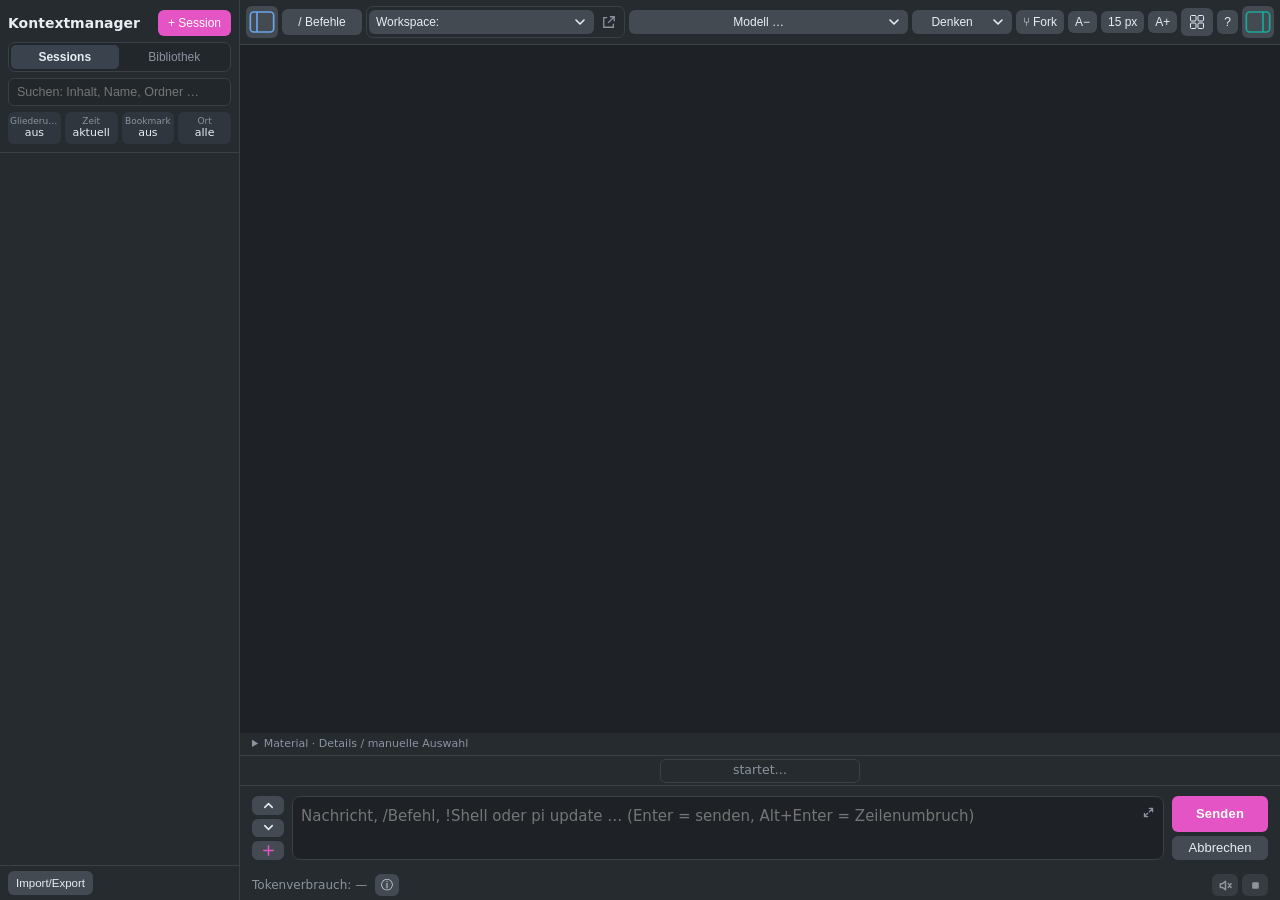
==== commit 3d8691ae: "Sprungpfeil nur beim Zurücklesen im Ausgabefenster zeigen" ====
--- a/ui/index.html
+++ b/ui/index.html
@@ -14,27 +14,75 @@
   #app { flex:1; display:flex; min-height:0; }
   #side { width:240px; flex:none; background:var(--panel); border-right:1px solid #3a4046; display:flex; flex-direction:column; }
   #sidehead { padding:10px 8px 8px; border-bottom:1px solid #3a4046; display:flex; flex-direction:column; gap:6px; }
-  #sidetitle { position:absolute; width:1px; height:1px; overflow:hidden; clip-path:inset(50%); }
-  #sidetools { display:flex; align-items:center; gap:5px; min-height:28px; }
-  #sidetools button, #sidetools select { height:28px; font-size:12px; border-radius:6px; }
-  #sidetools #newsess { padding:3px 9px; }
-  #sidetools #bookmarkfilter { width:auto; padding:0 7px; display:flex; align-items:center; justify-content:center; gap:4px; color:var(--dim); margin-left:auto; }
-  #bookmarkfilter svg { width:15px; height:15px; flex:none; }
-  #bookmarkfilter .filterlabel { font-size:11px; white-space:nowrap; }
-  #bookmarkfilter[data-mode=on], #bookmarkfilter[data-mode=colors] { color:var(--cat); background:color-mix(in srgb, var(--cat) 22%, #2b3137); box-shadow:inset 0 0 0 1px var(--cat); }
-  #bookmarkfilter[data-mode=on] svg path, #bookmarkfilter[data-mode=colors] svg path { fill:currentColor; }
+  /* Kontextmanager: Kopf, Umschalter Sessions|Bibliothek, Suche, Schalterreihe, Fußzeile */
+  #kmhead { display:flex; align-items:center; gap:6px; }
+  #sidetitle { flex:1; font-weight:700; font-size:14px; white-space:nowrap; }
+  #newsess { height:26px; padding:2px 10px; font-size:12px; border-radius:6px; background:var(--acc); color:#fff; }
+  .segmented { display:flex; background:#22272c; border:1px solid #3a4046; border-radius:7px; padding:2px; gap:2px; }
+  .segmented[hidden] { display:none; }
+  .segmented button { flex:1; height:24px; padding:0 6px; font-size:12px; border-radius:5px; background:transparent; color:var(--dim); }
+  .segmented button[aria-selected=true], .segmented button[aria-pressed=true] { background:#3a434d; color:var(--fg); font-weight:600; }
+  #kmsearch { width:100%; height:28px; box-sizing:border-box; padding:3px 8px; font-size:12.5px; border-radius:6px; background:#22272c; border:1px solid #3a4046; color:var(--fg); }
+  #kmsearch:focus { border-color:var(--cat); outline:none; }
+  #sidetools { display:grid; grid-template-columns:repeat(4,1fr); gap:4px; }
+  #sidetools[hidden] { display:none; }
+  #sidetools .chip { height:32px; padding:1px 2px; border-radius:6px; display:flex; flex-direction:column; align-items:center; justify-content:center; line-height:1.1; color:var(--fg); background:#2f363d; min-width:0; }
+  #sidetools .chip small { font-size:9px; color:var(--dim); white-space:nowrap; overflow:hidden; text-overflow:ellipsis; max-width:100%; }
+  #sidetools .chip span { font-size:11px; white-space:nowrap; }
+  #sidetools .chip[aria-pressed=true] { background:color-mix(in srgb, var(--cat) 24%, #2b3137); box-shadow:inset 0 0 0 1px var(--cat); }
+  #sidetools .chip:disabled { opacity:.35; }
+  #originfilter:not([data-origin=all]) { background:color-mix(in srgb, var(--remote) 22%, #2b3137) !important; box-shadow:inset 0 0 0 1px var(--remote); }
+  #sidefoot { flex:none; display:flex; align-items:center; gap:6px; padding:5px 8px; border-top:1px solid #3a4046; }
+  #sidefoot #iobutton { height:24px; padding:0 8px; font-size:11.5px; border-radius:6px; }
+  #sesscount { margin-left:auto; font-size:11px; color:var(--dim); white-space:nowrap; }
+  #iomenu { position:relative; }
+  .iolist { position:absolute; bottom:calc(100% + 4px); left:0; z-index:50; min-width:260px; width:max-content; max-width:420px; background:#2b3137; border:1px solid var(--cat); border-radius:8px; padding:4px; box-shadow:0 8px 24px #000a; }
+  .iolist[hidden] { display:none; }
+  .iolist button { display:block; width:100%; text-align:left; background:transparent; padding:6px 10px; font-size:12.5px; border-radius:5px; white-space:nowrap; }
+  .iolist button:hover, .iolist button:focus { background:#38424d; }
+  .iolist button:disabled { opacity:.45; }
+  .sess .hit { font-size:11px; color:var(--dim); margin-top:4px; white-space:nowrap; overflow:hidden; text-overflow:ellipsis; }
+  /* Mit Trefferzeile: Knöpfe auf Höhe der Datumszeile, die Trefferzeile darunter frei. */
+  .sess.has-hit .act, .sess.has-hit .bookmark { bottom:auto; top:26px; }
+  .sess.has-hit > button[aria-label="Bookmark-Farbe wählen"] { bottom:auto !important; top:27px; }
+  .sess .hit b { color:var(--cat); font-weight:600; }
   .sessempty { color:var(--dim); font-size:12px; padding:10px 4px; }
-  #sidetools #originfilter { width:auto; padding:0 7px; font-size:11px; color:var(--dim); margin-left:auto; white-space:nowrap; }
-  #sidetools #originfilter:not([data-origin=all]) { color:var(--remote); background:color-mix(in srgb, var(--remote) 22%, #2b3137); box-shadow:inset 0 0 0 1px var(--remote); }
-  #sidetools #originfilter + #bookmarkfilter { margin-left:0; }
   /* Remote-Sessions: eigene Farbe, Streifen links, Badge mit dem Servernamen (wie copi). */
   .sess.remote { --cat:var(--remote); }
   .sess.remote::before { content:""; position:absolute; left:1px; top:8px; bottom:8px; width:3px; border-radius:2px; background:var(--remote); }
   .sess .srv { display:inline-block; max-width:90px; overflow:hidden; text-overflow:ellipsis; vertical-align:bottom; margin-right:6px; padding:0 5px; border-radius:6px; background:var(--remote); color:#1e2227; font-size:10px; line-height:14px; }
   #sidehint { font-size:11px; color:var(--dim); overflow:hidden; text-overflow:ellipsis; white-space:nowrap; }
   #sessions { flex:1; overflow:auto; padding:4px 8px; }
+  /* Gliederung: kompakte Zeilen, kleine gemalte Dreiecke/Punkte statt großer Symbole */
+  #outline { flex:1; overflow:auto; padding:4px 8px; position:relative; --cat:#6aa5e8; }
+  #outline .ol-head { display:flex; align-items:center; gap:6px; margin:2px 0 6px; }
+  #outline .ol-head button { padding:3px 9px; font-size:12px; }
+  #outline .ol-help { margin-left:auto; width:16px; height:16px; border-radius:50%; border:1px solid var(--dim); color:var(--dim); font-size:10px; display:flex; align-items:center; justify-content:center; cursor:help; }
+  #outline .ol-empty { color:var(--dim); font-size:11.5px; margin:4px 2px 8px; }
+  #outline hr { border:0; border-top:1px solid #3a424a; margin:6px 0; }
+  .ol-row { display:flex; align-items:center; height:22px; margin:1px 0; border-radius:5px; cursor:pointer; font-size:12px; user-select:none; outline:none; }
+  .ol-row:hover { background:color-mix(in srgb, var(--cat) 13%, transparent); }
+  .ol-row:focus, .ol-row:focus-visible { background:color-mix(in srgb, var(--cat) 24%, transparent); box-shadow:inset 0 0 0 1px color-mix(in srgb, var(--cat) 60%, transparent); }
+  /* Detailkarten bleiben normale mehrzeilige Karten, sind aber Baumzeilen für Fokus/Drag. */
+  .sess.ol-row { display:block; height:auto; min-height:52px; box-sizing:border-box; margin:5px 0; border-radius:8px; }
+  .ol-row.remote { --cat:var(--remote); }
+  .ol-row.dragging { opacity:.5; }
+  .ol-sym { flex:0 0 12px; width:12px; height:12px; color:color-mix(in srgb, var(--cat) 85%, var(--fg)); cursor:grab; }
+  .ol-row.cat .ol-sym, .ol-row.group .ol-sym { color:var(--dim); }
+  .ol-sym svg { width:12px; height:12px; display:block; }
+  .ol-t { flex:1; min-width:0; margin-left:5px; white-space:nowrap; overflow:hidden; text-overflow:ellipsis; }
+  .ol-row.cat .ol-t { font-weight:700; font-size:12.5px; }
+  .ol-row.group .ol-t { color:var(--dim); font-size:11px; }
+  .ol-row.missing .ol-t { color:var(--dim); font-style:italic; }
+  .ol-n { color:var(--dim); font-size:10px; margin:0 6px 0 4px; }
+  .ol-drop { position:absolute; right:12px; height:2px; background:var(--acc, #e0a050); pointer-events:none; border-radius:1px; }
+  .ol-drop::before { content:""; position:absolute; left:-8px; top:-3px; width:5px; height:5px; border:1.6px solid var(--acc, #e0a050); border-radius:50%; }
+  body.ol-grabbing, body.ol-grabbing * { cursor:grabbing !important; }
+  .ol-menu { position:fixed; z-index:60; min-width:190px; background:#2b3137; border:1px solid #444c55; border-radius:8px; padding:4px; box-shadow:0 6px 20px #0008; }
+  .ol-menu button { display:block; width:100%; text-align:left; background:transparent; padding:5px 10px; font-size:12.5px; border-radius:5px; }
+  .ol-menu button:hover, .ol-menu button:focus { background:#38424d; }
+  .ol-menu hr { border:0; border-top:1px solid #444c55; margin:3px 0; }
   #inventory { flex:1; overflow:auto; padding:8px; }
-  #sideview { margin:0; max-width:none; width:100%; height:30px; font-size:13px; }
   .inventoryhint { display:block; font-size:11px; line-height:1.4; color:var(--dim); padding:2px 4px 5px; }
   .resource, .sess { border-radius:8px; background:color-mix(in srgb, var(--cat) 9%, #2b3137); border:1px solid color-mix(in srgb, var(--cat) 32%, transparent); }
   .resource:hover, .sess:hover { background:#38424d; background:color-mix(in srgb, var(--cat) 17%, #2b3137); }
@@ -154,6 +202,32 @@
   .colorswatchrow { display:flex; flex-direction:column; align-items:center; gap:2px; }
   .colorswatchrow input { width:60px; font-size:10px; text-align:center; background:var(--bg); color:var(--fg); border:1px solid #3a4046; border-radius:4px; padding:1px 2px; }
   /* Dialoge der Extensions */
+  /* Kontext-Repair (unter #modal, damit Rückfragen darüber liegen) */
+  #repair { position:fixed; inset:0; z-index:18; background:#0009; display:flex; align-items:center; justify-content:center; padding:20px; }
+  #repair[hidden] { display:none; }
+  .rp-card { width:min(980px,100%); max-height:min(800px,calc(100vh - 40px)); display:flex; flex-direction:column; gap:6px; background:var(--panel); border:1px solid var(--acc); border-radius:12px; padding:14px; font-size:12.5px; }
+  .rp-head { display:flex; align-items:center; gap:10px; }
+  .rp-head strong { font-size:16px; }
+  .rp-name { flex:1; color:var(--dim); white-space:nowrap; overflow:hidden; text-overflow:ellipsis; }
+  .rp-head button { height:26px; padding:0 9px; font-size:11.5px; }
+  .rp-path { font:10.5px/1.3 ui-monospace,monospace; color:var(--dim); overflow-wrap:anywhere; }
+  .rp-body { flex:1; min-height:120px; overflow:auto; padding-right:4px; }
+  .rp-body p { margin:3px 0; }
+  .rp-body h5 { margin:10px 0 4px; font-size:13px; display:flex; gap:6px; align-items:center; }
+  .rp-body ul { margin:2px 0; padding-left:18px; }
+  .rp-small { height:20px; padding:0 7px; font-size:11px; font-weight:400; }
+  .rp-find { display:flex; gap:7px; align-items:center; padding:1px 0; cursor:pointer; }
+  .rp-kind { color:var(--acc); font-size:11px; white-space:nowrap; }
+  .rp-label { flex:1; min-width:0; white-space:nowrap; overflow:hidden; text-overflow:ellipsis; }
+  .rp-title { display:flex; gap:8px; align-items:center; }
+  .rp-title input:not([type]) { flex:1; height:26px; }
+  .rp-hint { background:color-mix(in srgb, #e0b25a 12%, var(--panel)); border-radius:6px; padding:8px; margin:4px 0; }
+  .rp-ok { color:#7cc58a; white-space:nowrap; } .rp-warn { color:#e0b25a; } .rp-err { color:#e8746e; } .rp-dim { color:var(--dim); }
+  .rp-note { font-size:10.5px; color:var(--dim); border-top:1px solid #3a4046; padding-top:6px; margin:0; }
+  .rp-foot { display:flex; gap:8px; align-items:center; }
+  .rp-foot button { height:28px; padding:0 10px; }
+  .rp-foot .primary { background:var(--acc); color:#fff; }
+  .rp-spacer { flex:1; }
   #modal { position:fixed; inset:0; background:#000a; display:none; align-items:center; justify-content:center; z-index:20; padding:12px; }
   #modal.open { display:flex; }
   #dlg { box-sizing:border-box; overflow:hidden; background:var(--panel); border:1px solid #3a4046; border-radius:12px; padding:16px; width:min(560px,100%); max-height:90vh; display:flex; flex-direction:column; gap:10px; }
@@ -359,20 +433,41 @@
 <div id="app">
 <aside id="side">
   <div id="sidehead">
-  <span id="sidetitle">Sessions</span>
-  <select id="sideview" aria-label="Seitenleistenansicht">
+  <div id="kmhead"><span id="sidetitle">Kontextmanager</span>
+    <button id="newsess" title="Neue Session (Alt+N)">+ Session</button></div>
+  <select id="sideview" hidden aria-hidden="true" tabindex="-1">
     <option value="sessions">Sessions</option><option value="extensions">Extensions / Plugins</option>
     <option value="skills">Skills</option><option value="agents">pi · Agent- und Kontextdateien</option>
+    <option value="outline">Gliederung</option>
   </select>
-  <div id="sidetools" role="group" aria-label="Seitenleistenaktionen">
-    <button id="newsess" title="Neue Session (Alt+N)">+ Neu</button>
-    <span id="sidehint" hidden>Lokale Einträge</span>
- <button id="originfilter" data-origin="all" title="Lokale und Remote-Sessions · Klick: nur lokal" aria-label="Herkunftsfilter umschalten">Alle Orte</button>
-    <button id="bookmarkfilter" class="iconbutton" data-mode="off" aria-pressed="false" title="Bookmark-Filter: alle Sessions, reine Zeitsortierung" aria-label="Bookmark-Filter umschalten"><svg viewBox="0 0 16 16" aria-hidden="true"><path d="M4.5 2.5h7v11L8 11l-3.5 2.5z"/></svg><span class="filterlabel">Alle</span></button>
-  </div>
+  <div id="kmswitch" class="segmented" role="tablist" aria-label="Kontextmanager-Ansicht">
+    <button id="kmsessions" role="tab" aria-selected="true" title="Sessions (Liste bzw. Gliederung)">Sessions</button>
+    <button id="kmlibrary" role="tab" aria-selected="false" title="Bibliothek: Extensions/Plugins, Skills, Agent- und Kontextdateien">Bibliothek</button>
+  </div>
+  <input id="kmsearch" type="search" placeholder="Suchen: Inhalt, Name, Ordner …" aria-label="Sessions durchsuchen (Strg/Cmd+F)" title="Stichwortsuche (Strg/Cmd+F): Nutzer-/Assistententext, Zusammenfassungen, Name, Titel, Ordner. Alle Wörter müssen vorkommen. Remote-Sessions nur nach Name/Ordner. Esc leert.">
+  <div id="sidetools" role="group" aria-label="Sessionansicht">
+    <button id="outlinetoggle" class="chip" aria-pressed="false" title="Gliederung: virtuelle Kategorien statt Liste (schaltet Zeit/Bookmark/Ort ab)"><small>Gliederung</small><span>aus</span></button>
+    <button id="timeorder" class="chip" aria-pressed="false" title="Zeit: neueste zuerst · Klick: älteste zuerst"><small>Zeit</small><span>aktuell</span></button>
+    <button id="bookmarkfilter" class="chip" data-mode="off" aria-pressed="false" title="Bookmark-Filter" aria-label="Bookmark-Filter umschalten"><small>Bookmark</small><span class="filterlabel">aus</span></button>
+    <button id="originfilter" class="chip" data-origin="all" title="Lokale und Remote-Sessions · Klick: nur lokal" aria-label="Herkunftsfilter umschalten"><small>Ort</small><span>alle</span></button>
+  </div>
+  <div id="libcats" class="segmented" role="tablist" aria-label="Bibliothek-Kategorie" hidden>
+    <button data-cat="extensions" role="tab" title="Extensions und Plugins">Extensions</button><button data-cat="skills" role="tab" title="Skills">Skills</button><button data-cat="agents" role="tab" title="pi · Agent- und Kontextdateien (AGENTS.md, CLAUDE.md …)">Kontext</button>
+  </div>
+  <span id="sidehint" hidden>Lokale Einträge</span>
   </div>
   <div id="sessions"></div>
   <div id="inventory" hidden></div>
+  <div id="outline" role="tree" aria-label="Gliederung" hidden></div>
+  <div id="sidefoot">
+    <div class="picker" id="iomenu"><button id="iobutton" aria-haspopup="menu" aria-expanded="false" title="Markdown als Session importieren bzw. eine Session als Markdown exportieren">Import/Export</button>
+      <div id="iolist" class="iolist" role="menu" hidden>
+        <button id="ioimport" role="menuitem">Markdown als neue Session importieren …</button>
+        <button id="ioexport" role="menuitem">Session als Markdown exportieren …</button>
+        <button id="iorepair" role="menuitem">Kontext-Repair …</button>
+      </div></div>
+    <span id="sesscount"></span>
+  </div>
 </aside>
 <div id="main">
 <header>
@@ -446,9 +541,9 @@
 <p>Tab / Shift+Tab: nächstes / vorheriges Bedienelement · Enter/Leertaste: aktivieren · Esc: schließen/zurück</p>
 <p>Alt+1: Eingabe · Alt+2: Seitenliste · Alt+3: Chat · Alt+4: Kopfzeile · Alt+5: Vorschau<br>
 Alt+N: neue Session · Alt+A: abbrechen · Alt+F: Fork · Alt+M: Modell · Alt+T: Thinking<br>
-Alt+− / Alt++: Ausgabeschrift · F1: diese Hilfe · Strg/Cmd+B: Sessions · Strg/Cmd+Shift+B: Netz-Seitenleiste · Strg/Cmd+Shift+G: Rasteransicht (mehrere Backends)</p>
-<p>Listen: ↑/↓, Home/End · ←: Ansichtsauswahl · →: Vorschau<br>
-Sessions: Enter öffnen · R/F2 umbenennen · Backspace löschen · M/Shift+F10 Menü<br>
+Alt+− / Alt++: Ausgabeschrift · F1: diese Hilfe · Strg/Cmd+B: Sessions · Strg/Cmd+F: Suche (Esc leert, ↓ in die Liste) · Strg/Cmd+Shift+B: Netz-Seitenleiste · Strg/Cmd+Shift+G: Rasteransicht (mehrere Backends)</p>
+<p>Listen: ↑/↓, Home/End · ←: Sessions/Bibliothek · →: Vorschau<br>
+Sessions: Enter öffnen · R/F2 umbenennen · Backspace löschen · K Kontext-Repair · M/Shift+F10 Menü<br>
 Chat: ↑/↓ scrollen · Home/End Anfang/Ende · Tab erreicht Links und Tool-Blöcke</p>
 <p>Eingabe: ↑/↓ an erster/letzter Zeile: History; sonst Cursor · Alt+↑/↓ oder Pfeilknöpfe: History<br>
 Enter sendet · Option/Alt+Enter: neue Zeile · Editor: Strg/Cmd+S speichert<br>
@@ -456,6 +551,7 @@
 / öffnet Befehle · Tippen filtert Namen · Hover/↑↓ markieren · Klick/Enter ausführen · Tab vervollständigen · Esc schließen<br>
 Dialoge: Tab bleibt im Dialog; Pfeile wechseln zwischen Knöpfen, nicht innerhalb von Textfeldern.</p>
 <button id="keyhelpclose">Schließen (Esc)</button></div>
+<div id="repair" hidden></div>
 <div id="toasts"></div>
 <script src="vendor/marked.js"></script>
 <script src="vendor/hljs.js"></script>
@@ -471,6 +567,8 @@
 <script src="shared-bookmarks.js"></script>
 <script src="session-bookmarks.js"></script>
 <script src="remote-sessions.js"></script>
+<script src="outline.js"></script>
+<script src="context-manager.js"></script>
 <script src="commands.js"></script>
 <script src="slash.js"></script>
 <script src="dialog-selection.js"></script>
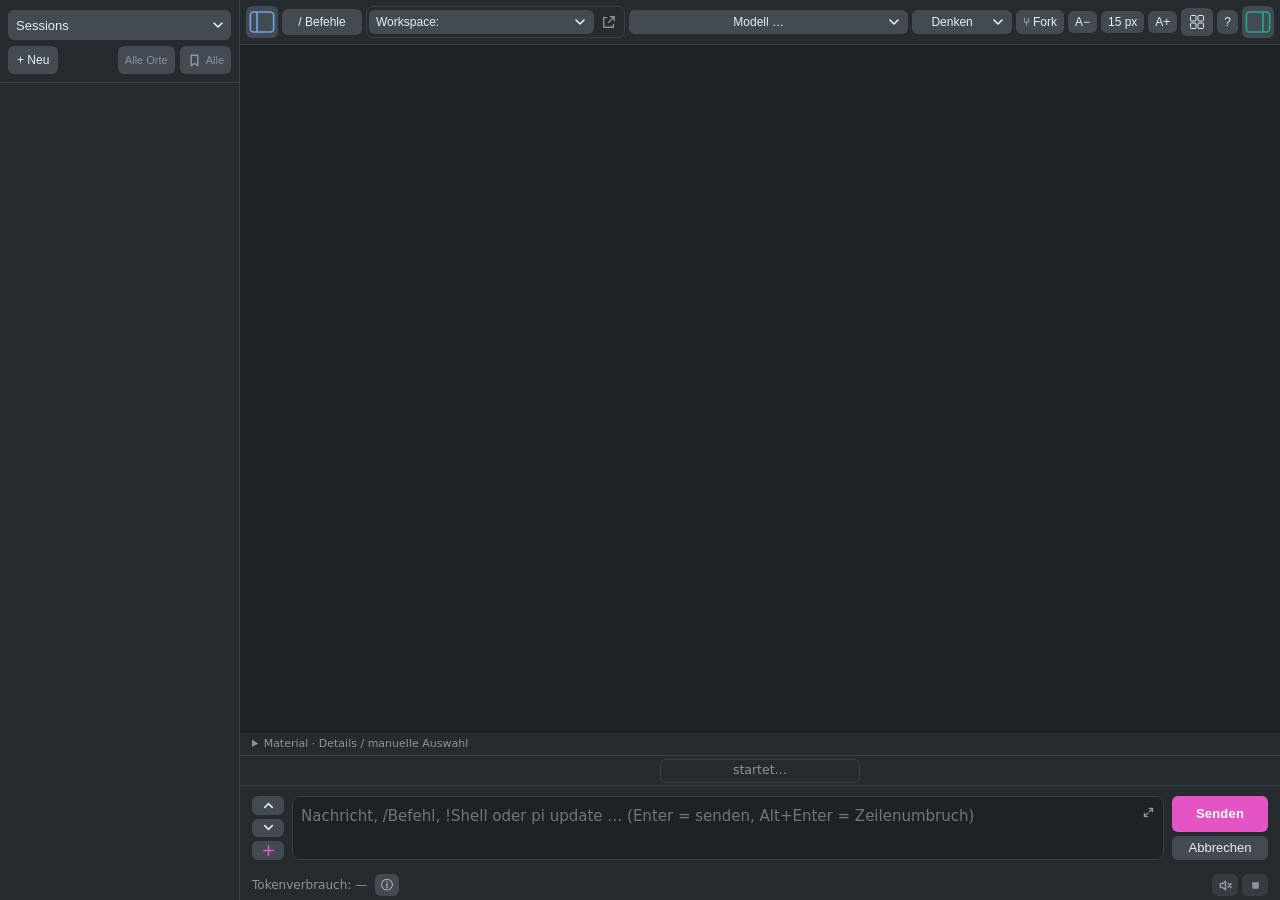
==== commit 3f6c37cf: "Sprungpfeil nur beim Zurücklesen im Ausgabefenster zeigen" ====
--- a/ui/index.html
+++ b/ui/index.html
@@ -14,75 +14,27 @@
   #app { flex:1; display:flex; min-height:0; }
   #side { width:240px; flex:none; background:var(--panel); border-right:1px solid #3a4046; display:flex; flex-direction:column; }
   #sidehead { padding:10px 8px 8px; border-bottom:1px solid #3a4046; display:flex; flex-direction:column; gap:6px; }
-  /* Kontextmanager: Kopf, Umschalter Sessions|Bibliothek, Suche, Schalterreihe, Fußzeile */
-  #kmhead { display:flex; align-items:center; gap:6px; }
-  #sidetitle { flex:1; font-weight:700; font-size:14px; white-space:nowrap; }
-  #newsess { height:26px; padding:2px 10px; font-size:12px; border-radius:6px; background:var(--acc); color:#fff; }
-  .segmented { display:flex; background:#22272c; border:1px solid #3a4046; border-radius:7px; padding:2px; gap:2px; }
-  .segmented[hidden] { display:none; }
-  .segmented button { flex:1; height:24px; padding:0 6px; font-size:12px; border-radius:5px; background:transparent; color:var(--dim); }
-  .segmented button[aria-selected=true], .segmented button[aria-pressed=true] { background:#3a434d; color:var(--fg); font-weight:600; }
-  #kmsearch { width:100%; height:28px; box-sizing:border-box; padding:3px 8px; font-size:12.5px; border-radius:6px; background:#22272c; border:1px solid #3a4046; color:var(--fg); }
-  #kmsearch:focus { border-color:var(--cat); outline:none; }
-  #sidetools { display:grid; grid-template-columns:repeat(4,1fr); gap:4px; }
-  #sidetools[hidden] { display:none; }
-  #sidetools .chip { height:32px; padding:1px 2px; border-radius:6px; display:flex; flex-direction:column; align-items:center; justify-content:center; line-height:1.1; color:var(--fg); background:#2f363d; min-width:0; }
-  #sidetools .chip small { font-size:9px; color:var(--dim); white-space:nowrap; overflow:hidden; text-overflow:ellipsis; max-width:100%; }
-  #sidetools .chip span { font-size:11px; white-space:nowrap; }
-  #sidetools .chip[aria-pressed=true] { background:color-mix(in srgb, var(--cat) 24%, #2b3137); box-shadow:inset 0 0 0 1px var(--cat); }
-  #sidetools .chip:disabled { opacity:.35; }
-  #originfilter:not([data-origin=all]) { background:color-mix(in srgb, var(--remote) 22%, #2b3137) !important; box-shadow:inset 0 0 0 1px var(--remote); }
-  #sidefoot { flex:none; display:flex; align-items:center; gap:6px; padding:5px 8px; border-top:1px solid #3a4046; }
-  #sidefoot #iobutton { height:24px; padding:0 8px; font-size:11.5px; border-radius:6px; }
-  #sesscount { margin-left:auto; font-size:11px; color:var(--dim); white-space:nowrap; }
-  #iomenu { position:relative; }
-  .iolist { position:absolute; bottom:calc(100% + 4px); left:0; z-index:50; min-width:260px; width:max-content; max-width:420px; background:#2b3137; border:1px solid var(--cat); border-radius:8px; padding:4px; box-shadow:0 8px 24px #000a; }
-  .iolist[hidden] { display:none; }
-  .iolist button { display:block; width:100%; text-align:left; background:transparent; padding:6px 10px; font-size:12.5px; border-radius:5px; white-space:nowrap; }
-  .iolist button:hover, .iolist button:focus { background:#38424d; }
-  .iolist button:disabled { opacity:.45; }
-  .sess .hit { font-size:11px; color:var(--dim); margin-top:4px; white-space:nowrap; overflow:hidden; text-overflow:ellipsis; }
-  /* Mit Trefferzeile: Knöpfe auf Höhe der Datumszeile, die Trefferzeile darunter frei. */
-  .sess.has-hit .act, .sess.has-hit .bookmark { bottom:auto; top:26px; }
-  .sess.has-hit > button[aria-label="Bookmark-Farbe wählen"] { bottom:auto !important; top:27px; }
-  .sess .hit b { color:var(--cat); font-weight:600; }
+  #sidetitle { position:absolute; width:1px; height:1px; overflow:hidden; clip-path:inset(50%); }
+  #sidetools { display:flex; align-items:center; gap:5px; min-height:28px; }
+  #sidetools button, #sidetools select { height:28px; font-size:12px; border-radius:6px; }
+  #sidetools #newsess { padding:3px 9px; }
+  #sidetools #bookmarkfilter { width:auto; padding:0 7px; display:flex; align-items:center; justify-content:center; gap:4px; color:var(--dim); margin-left:auto; }
+  #bookmarkfilter svg { width:15px; height:15px; flex:none; }
+  #bookmarkfilter .filterlabel { font-size:11px; white-space:nowrap; }
+  #bookmarkfilter[data-mode=on], #bookmarkfilter[data-mode=colors] { color:var(--cat); background:color-mix(in srgb, var(--cat) 22%, #2b3137); box-shadow:inset 0 0 0 1px var(--cat); }
+  #bookmarkfilter[data-mode=on] svg path, #bookmarkfilter[data-mode=colors] svg path { fill:currentColor; }
   .sessempty { color:var(--dim); font-size:12px; padding:10px 4px; }
+  #sidetools #originfilter { width:auto; padding:0 7px; font-size:11px; color:var(--dim); margin-left:auto; white-space:nowrap; }
+  #sidetools #originfilter:not([data-origin=all]) { color:var(--remote); background:color-mix(in srgb, var(--remote) 22%, #2b3137); box-shadow:inset 0 0 0 1px var(--remote); }
+  #sidetools #originfilter + #bookmarkfilter { margin-left:0; }
   /* Remote-Sessions: eigene Farbe, Streifen links, Badge mit dem Servernamen (wie copi). */
   .sess.remote { --cat:var(--remote); }
   .sess.remote::before { content:""; position:absolute; left:1px; top:8px; bottom:8px; width:3px; border-radius:2px; background:var(--remote); }
   .sess .srv { display:inline-block; max-width:90px; overflow:hidden; text-overflow:ellipsis; vertical-align:bottom; margin-right:6px; padding:0 5px; border-radius:6px; background:var(--remote); color:#1e2227; font-size:10px; line-height:14px; }
   #sidehint { font-size:11px; color:var(--dim); overflow:hidden; text-overflow:ellipsis; white-space:nowrap; }
   #sessions { flex:1; overflow:auto; padding:4px 8px; }
-  /* Gliederung: kompakte Zeilen, kleine gemalte Dreiecke/Punkte statt großer Symbole */
-  #outline { flex:1; overflow:auto; padding:4px 8px; position:relative; --cat:#6aa5e8; }
-  #outline .ol-head { display:flex; align-items:center; gap:6px; margin:2px 0 6px; }
-  #outline .ol-head button { padding:3px 9px; font-size:12px; }
-  #outline .ol-help { margin-left:auto; width:16px; height:16px; border-radius:50%; border:1px solid var(--dim); color:var(--dim); font-size:10px; display:flex; align-items:center; justify-content:center; cursor:help; }
-  #outline .ol-empty { color:var(--dim); font-size:11.5px; margin:4px 2px 8px; }
-  #outline hr { border:0; border-top:1px solid #3a424a; margin:6px 0; }
-  .ol-row { display:flex; align-items:center; height:22px; margin:1px 0; border-radius:5px; cursor:pointer; font-size:12px; user-select:none; outline:none; }
-  .ol-row:hover { background:color-mix(in srgb, var(--cat) 13%, transparent); }
-  .ol-row:focus, .ol-row:focus-visible { background:color-mix(in srgb, var(--cat) 24%, transparent); box-shadow:inset 0 0 0 1px color-mix(in srgb, var(--cat) 60%, transparent); }
-  /* Detailkarten bleiben normale mehrzeilige Karten, sind aber Baumzeilen für Fokus/Drag. */
-  .sess.ol-row { display:block; height:auto; min-height:52px; box-sizing:border-box; margin:5px 0; border-radius:8px; }
-  .ol-row.remote { --cat:var(--remote); }
-  .ol-row.dragging { opacity:.5; }
-  .ol-sym { flex:0 0 12px; width:12px; height:12px; color:color-mix(in srgb, var(--cat) 85%, var(--fg)); cursor:grab; }
-  .ol-row.cat .ol-sym, .ol-row.group .ol-sym { color:var(--dim); }
-  .ol-sym svg { width:12px; height:12px; display:block; }
-  .ol-t { flex:1; min-width:0; margin-left:5px; white-space:nowrap; overflow:hidden; text-overflow:ellipsis; }
-  .ol-row.cat .ol-t { font-weight:700; font-size:12.5px; }
-  .ol-row.group .ol-t { color:var(--dim); font-size:11px; }
-  .ol-row.missing .ol-t { color:var(--dim); font-style:italic; }
-  .ol-n { color:var(--dim); font-size:10px; margin:0 6px 0 4px; }
-  .ol-drop { position:absolute; right:12px; height:2px; background:var(--acc, #e0a050); pointer-events:none; border-radius:1px; }
-  .ol-drop::before { content:""; position:absolute; left:-8px; top:-3px; width:5px; height:5px; border:1.6px solid var(--acc, #e0a050); border-radius:50%; }
-  body.ol-grabbing, body.ol-grabbing * { cursor:grabbing !important; }
-  .ol-menu { position:fixed; z-index:60; min-width:190px; background:#2b3137; border:1px solid #444c55; border-radius:8px; padding:4px; box-shadow:0 6px 20px #0008; }
-  .ol-menu button { display:block; width:100%; text-align:left; background:transparent; padding:5px 10px; font-size:12.5px; border-radius:5px; }
-  .ol-menu button:hover, .ol-menu button:focus { background:#38424d; }
-  .ol-menu hr { border:0; border-top:1px solid #444c55; margin:3px 0; }
   #inventory { flex:1; overflow:auto; padding:8px; }
+  #sideview { margin:0; max-width:none; width:100%; height:30px; font-size:13px; }
   .inventoryhint { display:block; font-size:11px; line-height:1.4; color:var(--dim); padding:2px 4px 5px; }
   .resource, .sess { border-radius:8px; background:color-mix(in srgb, var(--cat) 9%, #2b3137); border:1px solid color-mix(in srgb, var(--cat) 32%, transparent); }
   .resource:hover, .sess:hover { background:#38424d; background:color-mix(in srgb, var(--cat) 17%, #2b3137); }
@@ -202,32 +154,6 @@
   .colorswatchrow { display:flex; flex-direction:column; align-items:center; gap:2px; }
   .colorswatchrow input { width:60px; font-size:10px; text-align:center; background:var(--bg); color:var(--fg); border:1px solid #3a4046; border-radius:4px; padding:1px 2px; }
   /* Dialoge der Extensions */
-  /* Kontext-Repair (unter #modal, damit Rückfragen darüber liegen) */
-  #repair { position:fixed; inset:0; z-index:18; background:#0009; display:flex; align-items:center; justify-content:center; padding:20px; }
-  #repair[hidden] { display:none; }
-  .rp-card { width:min(980px,100%); max-height:min(800px,calc(100vh - 40px)); display:flex; flex-direction:column; gap:6px; background:var(--panel); border:1px solid var(--acc); border-radius:12px; padding:14px; font-size:12.5px; }
-  .rp-head { display:flex; align-items:center; gap:10px; }
-  .rp-head strong { font-size:16px; }
-  .rp-name { flex:1; color:var(--dim); white-space:nowrap; overflow:hidden; text-overflow:ellipsis; }
-  .rp-head button { height:26px; padding:0 9px; font-size:11.5px; }
-  .rp-path { font:10.5px/1.3 ui-monospace,monospace; color:var(--dim); overflow-wrap:anywhere; }
-  .rp-body { flex:1; min-height:120px; overflow:auto; padding-right:4px; }
-  .rp-body p { margin:3px 0; }
-  .rp-body h5 { margin:10px 0 4px; font-size:13px; display:flex; gap:6px; align-items:center; }
-  .rp-body ul { margin:2px 0; padding-left:18px; }
-  .rp-small { height:20px; padding:0 7px; font-size:11px; font-weight:400; }
-  .rp-find { display:flex; gap:7px; align-items:center; padding:1px 0; cursor:pointer; }
-  .rp-kind { color:var(--acc); font-size:11px; white-space:nowrap; }
-  .rp-label { flex:1; min-width:0; white-space:nowrap; overflow:hidden; text-overflow:ellipsis; }
-  .rp-title { display:flex; gap:8px; align-items:center; }
-  .rp-title input:not([type]) { flex:1; height:26px; }
-  .rp-hint { background:color-mix(in srgb, #e0b25a 12%, var(--panel)); border-radius:6px; padding:8px; margin:4px 0; }
-  .rp-ok { color:#7cc58a; white-space:nowrap; } .rp-warn { color:#e0b25a; } .rp-err { color:#e8746e; } .rp-dim { color:var(--dim); }
-  .rp-note { font-size:10.5px; color:var(--dim); border-top:1px solid #3a4046; padding-top:6px; margin:0; }
-  .rp-foot { display:flex; gap:8px; align-items:center; }
-  .rp-foot button { height:28px; padding:0 10px; }
-  .rp-foot .primary { background:var(--acc); color:#fff; }
-  .rp-spacer { flex:1; }
   #modal { position:fixed; inset:0; background:#000a; display:none; align-items:center; justify-content:center; z-index:20; padding:12px; }
   #modal.open { display:flex; }
   #dlg { box-sizing:border-box; overflow:hidden; background:var(--panel); border:1px solid #3a4046; border-radius:12px; padding:16px; width:min(560px,100%); max-height:90vh; display:flex; flex-direction:column; gap:10px; }
@@ -433,41 +359,20 @@
 <div id="app">
 <aside id="side">
   <div id="sidehead">
-  <div id="kmhead"><span id="sidetitle">Kontextmanager</span>
-    <button id="newsess" title="Neue Session (Alt+N)">+ Session</button></div>
-  <select id="sideview" hidden aria-hidden="true" tabindex="-1">
+  <span id="sidetitle">Sessions</span>
+  <select id="sideview" aria-label="Seitenleistenansicht">
     <option value="sessions">Sessions</option><option value="extensions">Extensions / Plugins</option>
     <option value="skills">Skills</option><option value="agents">pi · Agent- und Kontextdateien</option>
-    <option value="outline">Gliederung</option>
   </select>
-  <div id="kmswitch" class="segmented" role="tablist" aria-label="Kontextmanager-Ansicht">
-    <button id="kmsessions" role="tab" aria-selected="true" title="Sessions (Liste bzw. Gliederung)">Sessions</button>
-    <button id="kmlibrary" role="tab" aria-selected="false" title="Bibliothek: Extensions/Plugins, Skills, Agent- und Kontextdateien">Bibliothek</button>
+  <div id="sidetools" role="group" aria-label="Seitenleistenaktionen">
+    <button id="newsess" title="Neue Session (Alt+N)">+ Neu</button>
+    <span id="sidehint" hidden>Lokale Einträge</span>
+ <button id="originfilter" data-origin="all" title="Lokale und Remote-Sessions · Klick: nur lokal" aria-label="Herkunftsfilter umschalten">Alle Orte</button>
+    <button id="bookmarkfilter" class="iconbutton" data-mode="off" aria-pressed="false" title="Bookmark-Filter: alle Sessions, reine Zeitsortierung" aria-label="Bookmark-Filter umschalten"><svg viewBox="0 0 16 16" aria-hidden="true"><path d="M4.5 2.5h7v11L8 11l-3.5 2.5z"/></svg><span class="filterlabel">Alle</span></button>
   </div>
-  <input id="kmsearch" type="search" placeholder="Suchen: Inhalt, Name, Ordner …" aria-label="Sessions durchsuchen (Strg/Cmd+F)" title="Stichwortsuche (Strg/Cmd+F): Nutzer-/Assistententext, Zusammenfassungen, Name, Titel, Ordner. Alle Wörter müssen vorkommen. Remote-Sessions nur nach Name/Ordner. Esc leert.">
-  <div id="sidetools" role="group" aria-label="Sessionansicht">
-    <button id="outlinetoggle" class="chip" aria-pressed="false" title="Gliederung: virtuelle Kategorien statt Liste (schaltet Zeit/Bookmark/Ort ab)"><small>Gliederung</small><span>aus</span></button>
-    <button id="timeorder" class="chip" aria-pressed="false" title="Zeit: neueste zuerst · Klick: älteste zuerst"><small>Zeit</small><span>aktuell</span></button>
-    <button id="bookmarkfilter" class="chip" data-mode="off" aria-pressed="false" title="Bookmark-Filter" aria-label="Bookmark-Filter umschalten"><small>Bookmark</small><span class="filterlabel">aus</span></button>
-    <button id="originfilter" class="chip" data-origin="all" title="Lokale und Remote-Sessions · Klick: nur lokal" aria-label="Herkunftsfilter umschalten"><small>Ort</small><span>alle</span></button>
-  </div>
-  <div id="libcats" class="segmented" role="tablist" aria-label="Bibliothek-Kategorie" hidden>
-    <button data-cat="extensions" role="tab" title="Extensions und Plugins">Extensions</button><button data-cat="skills" role="tab" title="Skills">Skills</button><button data-cat="agents" role="tab" title="pi · Agent- und Kontextdateien (AGENTS.md, CLAUDE.md …)">Kontext</button>
-  </div>
-  <span id="sidehint" hidden>Lokale Einträge</span>
   </div>
   <div id="sessions"></div>
   <div id="inventory" hidden></div>
-  <div id="outline" role="tree" aria-label="Gliederung" hidden></div>
-  <div id="sidefoot">
-    <div class="picker" id="iomenu"><button id="iobutton" aria-haspopup="menu" aria-expanded="false" title="Markdown als Session importieren bzw. eine Session als Markdown exportieren">Import/Export</button>
-      <div id="iolist" class="iolist" role="menu" hidden>
-        <button id="ioimport" role="menuitem">Markdown als neue Session importieren …</button>
-        <button id="ioexport" role="menuitem">Session als Markdown exportieren …</button>
-        <button id="iorepair" role="menuitem">Kontext-Repair …</button>
-      </div></div>
-    <span id="sesscount"></span>
-  </div>
 </aside>
 <div id="main">
 <header>
@@ -541,9 +446,9 @@
 <p>Tab / Shift+Tab: nächstes / vorheriges Bedienelement · Enter/Leertaste: aktivieren · Esc: schließen/zurück</p>
 <p>Alt+1: Eingabe · Alt+2: Seitenliste · Alt+3: Chat · Alt+4: Kopfzeile · Alt+5: Vorschau<br>
 Alt+N: neue Session · Alt+A: abbrechen · Alt+F: Fork · Alt+M: Modell · Alt+T: Thinking<br>
-Alt+− / Alt++: Ausgabeschrift · F1: diese Hilfe · Strg/Cmd+B: Sessions · Strg/Cmd+F: Suche (Esc leert, ↓ in die Liste) · Strg/Cmd+Shift+B: Netz-Seitenleiste · Strg/Cmd+Shift+G: Rasteransicht (mehrere Backends)</p>
-<p>Listen: ↑/↓, Home/End · ←: Sessions/Bibliothek · →: Vorschau<br>
-Sessions: Enter öffnen · R/F2 umbenennen · Backspace löschen · K Kontext-Repair · M/Shift+F10 Menü<br>
+Alt+− / Alt++: Ausgabeschrift · F1: diese Hilfe · Strg/Cmd+B: Sessions · Strg/Cmd+Shift+B: Netz-Seitenleiste · Strg/Cmd+Shift+G: Rasteransicht (mehrere Backends)</p>
+<p>Listen: ↑/↓, Home/End · ←: Ansichtsauswahl · →: Vorschau<br>
+Sessions: Enter öffnen · R/F2 umbenennen · Backspace löschen · M/Shift+F10 Menü<br>
 Chat: ↑/↓ scrollen · Home/End Anfang/Ende · Tab erreicht Links und Tool-Blöcke</p>
 <p>Eingabe: ↑/↓ an erster/letzter Zeile: History; sonst Cursor · Alt+↑/↓ oder Pfeilknöpfe: History<br>
 Enter sendet · Option/Alt+Enter: neue Zeile · Editor: Strg/Cmd+S speichert<br>
@@ -551,7 +456,6 @@
 / öffnet Befehle · Tippen filtert Namen · Hover/↑↓ markieren · Klick/Enter ausführen · Tab vervollständigen · Esc schließen<br>
 Dialoge: Tab bleibt im Dialog; Pfeile wechseln zwischen Knöpfen, nicht innerhalb von Textfeldern.</p>
 <button id="keyhelpclose">Schließen (Esc)</button></div>
-<div id="repair" hidden></div>
 <div id="toasts"></div>
 <script src="vendor/marked.js"></script>
 <script src="vendor/hljs.js"></script>
@@ -567,8 +471,6 @@
 <script src="shared-bookmarks.js"></script>
 <script src="session-bookmarks.js"></script>
 <script src="remote-sessions.js"></script>
-<script src="outline.js"></script>
-<script src="context-manager.js"></script>
 <script src="commands.js"></script>
 <script src="slash.js"></script>
 <script src="dialog-selection.js"></script>
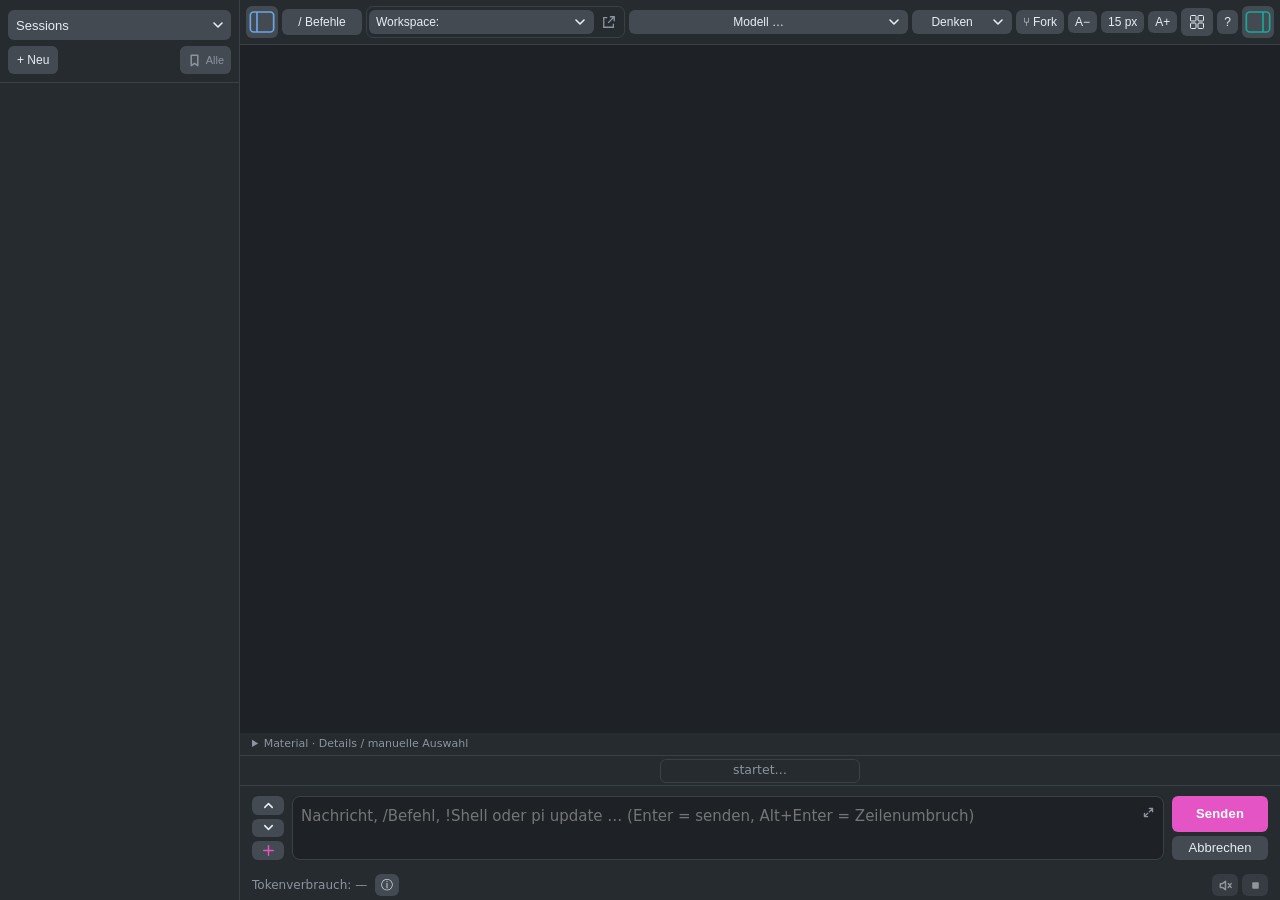
==== commit fbc5625e: "Sprungpfeil nur beim Zurücklesen im Ausgabefenster zeigen" ====
--- a/ui/index.html
+++ b/ui/index.html
@@ -7,7 +7,7 @@
 <link rel="stylesheet" href="net.css">
 <style>
   :root { --bg:#1e2227; --panel:#262b30; --fg:#e6edf3; --dim:#8b949e; --acc:#e454c4; --user:var(--acc); --err:#ef476f; --ok:#18a999;
-    --cat:#6aa5e8; --remote:#4fb8d8; }
+    --cat:#6aa5e8; }
   body[data-cat=sessions] { --cat:#6aa5e8; } body[data-cat=extensions] { --cat:#5ec2a0; } body[data-cat=skills] { --cat:#e0b25a; }
   body[data-cat=agents] { --cat:#b08cf0; } body[data-cat=harnesses] { --cat:#e68f6e; }
   * { box-sizing:border-box; }
@@ -24,13 +24,6 @@
   #bookmarkfilter[data-mode=on], #bookmarkfilter[data-mode=colors] { color:var(--cat); background:color-mix(in srgb, var(--cat) 22%, #2b3137); box-shadow:inset 0 0 0 1px var(--cat); }
   #bookmarkfilter[data-mode=on] svg path, #bookmarkfilter[data-mode=colors] svg path { fill:currentColor; }
   .sessempty { color:var(--dim); font-size:12px; padding:10px 4px; }
-  #sidetools #originfilter { width:auto; padding:0 7px; font-size:11px; color:var(--dim); margin-left:auto; white-space:nowrap; }
-  #sidetools #originfilter:not([data-origin=all]) { color:var(--remote); background:color-mix(in srgb, var(--remote) 22%, #2b3137); box-shadow:inset 0 0 0 1px var(--remote); }
-  #sidetools #originfilter + #bookmarkfilter { margin-left:0; }
-  /* Remote-Sessions: eigene Farbe, Streifen links, Badge mit dem Servernamen (wie copi). */
-  .sess.remote { --cat:var(--remote); }
-  .sess.remote::before { content:""; position:absolute; left:1px; top:8px; bottom:8px; width:3px; border-radius:2px; background:var(--remote); }
-  .sess .srv { display:inline-block; max-width:90px; overflow:hidden; text-overflow:ellipsis; vertical-align:bottom; margin-right:6px; padding:0 5px; border-radius:6px; background:var(--remote); color:#1e2227; font-size:10px; line-height:14px; }
   #sidehint { font-size:11px; color:var(--dim); overflow:hidden; text-overflow:ellipsis; white-space:nowrap; }
   #sessions { flex:1; overflow:auto; padding:4px 8px; }
   #inventory { flex:1; overflow:auto; padding:8px; }
@@ -99,8 +92,7 @@
   .sess .bookmark { position:absolute; right:6px; bottom:5px; padding:3px; width:23px; height:23px; display:flex; align-items:center; justify-content:center; background:transparent; color:var(--dim); }
   .sess .bookmark[aria-pressed=true] { color:var(--cat); }
   .sess .bookmark svg { width:13px; height:16px; }
-  /* Platz für Aktionen (right:56px, 2×23px) + Bookmark/Farbe, sonst überlappt der Stift die Metazeile. */
-  .sess .m { padding-right:104px; }
+  .sess .m { padding-right:52px; }
   .sess { padding:8px 12px; cursor:pointer; margin:5px 0; }
   .sess.active { border-color:var(--cat); background:color-mix(in srgb, var(--cat) 22%, #2b3137); }
   .sess .t { font-size:13px; white-space:nowrap; overflow:hidden; text-overflow:ellipsis; }
@@ -367,7 +359,6 @@
   <div id="sidetools" role="group" aria-label="Seitenleistenaktionen">
     <button id="newsess" title="Neue Session (Alt+N)">+ Neu</button>
     <span id="sidehint" hidden>Lokale Einträge</span>
- <button id="originfilter" data-origin="all" title="Lokale und Remote-Sessions · Klick: nur lokal" aria-label="Herkunftsfilter umschalten">Alle Orte</button>
     <button id="bookmarkfilter" class="iconbutton" data-mode="off" aria-pressed="false" title="Bookmark-Filter: alle Sessions, reine Zeitsortierung" aria-label="Bookmark-Filter umschalten"><svg viewBox="0 0 16 16" aria-hidden="true"><path d="M4.5 2.5h7v11L8 11l-3.5 2.5z"/></svg><span class="filterlabel">Alle</span></button>
   </div>
   </div>
@@ -470,7 +461,6 @@
 <script src="run-activity.js"></script>
 <script src="shared-bookmarks.js"></script>
 <script src="session-bookmarks.js"></script>
-<script src="remote-sessions.js"></script>
 <script src="commands.js"></script>
 <script src="slash.js"></script>
 <script src="dialog-selection.js"></script>
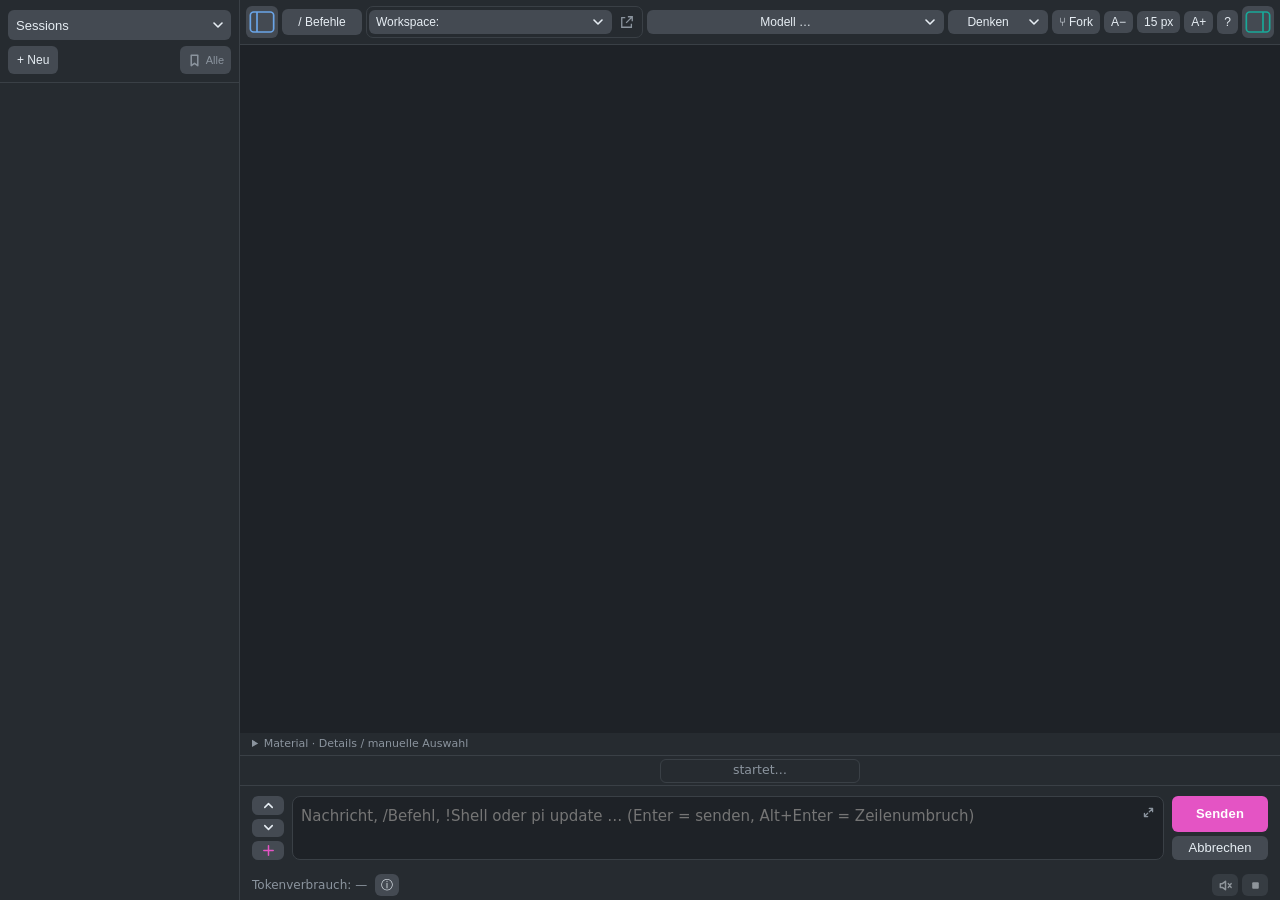
==== commit 67d889f5: "Sprungpfeil nur beim Zurücklesen im Ausgabefenster zeigen" ====
--- a/ui/index.html
+++ b/ui/index.html
@@ -4,7 +4,6 @@
 <meta charset="utf-8">
 <title>pi-lite</title>
 <link rel="stylesheet" href="vendor/hljs.css">
-<link rel="stylesheet" href="net.css">
 <style>
   :root { --bg:#1e2227; --panel:#262b30; --fg:#e6edf3; --dim:#8b949e; --acc:#e454c4; --user:var(--acc); --err:#ef476f; --ok:#18a999;
     --cat:#6aa5e8; }
@@ -382,7 +381,6 @@
     <button id="textsize" title="Auf 15 px zurücksetzen">15 px</button>
     <button id="textlarger" title="Ausgabetext vergrößern" aria-label="Ausgabetext vergrößern">A+</button>
   </span>
-  <button id="gridtoggle" aria-pressed="false" title="Rasteransicht: mehrere Backends und Instanzen · Strg/Cmd+Shift+G" aria-label="Rasteransicht umschalten"><svg viewBox="0 0 18 18" fill="none" stroke="currentColor" aria-hidden="true"><rect x="2.5" y="2.5" width="5.5" height="5.5" rx="1"/><rect x="10" y="2.5" width="5.5" height="5.5" rx="1"/><rect x="2.5" y="10" width="5.5" height="5.5" rx="1"/><rect x="10" y="10" width="5.5" height="5.5" rx="1"/></svg></button>
   <button id="keyboardhelp" title="Tastaturhilfe (F1)" aria-label="Tastaturhilfe">?</button>
   <button id="nettoggle" aria-pressed="false" title="Netz-Seitenleiste einblenden (menschlicher Chat, in Vorbereitung) · Strg/Cmd+Shift+B" aria-label="Netz-Seitenleiste"><svg width="18" height="18" viewBox="0 0 18 18" fill="none" stroke="currentColor"><rect x="2" y="3" width="14" height="12" rx="2"/><path d="M12 3v12"/><rect class="fill" x="12.6" y="4.1" width="2.8" height="9.8" rx=".6" stroke="none"/></svg></button>
 </header>
@@ -391,7 +389,6 @@
 <p>Hier entsteht der Chat mit Menschen: Kurs, Projekt oder Direktnachricht.</p>
 <p>Noch ohne Funktion – es wird nichts gesendet, empfangen oder gespeichert.</p>
 <p>Geplant: Präsenz, Dateien, Code und Prompts als Karten. Prompts landen nur nach ausdrücklicher Übernahme in der Eingabe.</p></aside></div>
-<div id="netview" hidden><aside id="netbar" aria-label="Backends und Instanzen"></aside><div id="netgrid" aria-label="Instanzraster"></div></div>
 <div id="widgets-above"></div>
 <div id="materialbar"><div id="materialchips"></div><div id="materialstatus" role="status"></div>
 <details id="materialdetails"><summary>Material · Details / manuelle Auswahl</summary>
@@ -437,7 +434,7 @@
 <p>Tab / Shift+Tab: nächstes / vorheriges Bedienelement · Enter/Leertaste: aktivieren · Esc: schließen/zurück</p>
 <p>Alt+1: Eingabe · Alt+2: Seitenliste · Alt+3: Chat · Alt+4: Kopfzeile · Alt+5: Vorschau<br>
 Alt+N: neue Session · Alt+A: abbrechen · Alt+F: Fork · Alt+M: Modell · Alt+T: Thinking<br>
-Alt+− / Alt++: Ausgabeschrift · F1: diese Hilfe · Strg/Cmd+B: Sessions · Strg/Cmd+Shift+B: Netz-Seitenleiste · Strg/Cmd+Shift+G: Rasteransicht (mehrere Backends)</p>
+Alt+− / Alt++: Ausgabeschrift · F1: diese Hilfe · Strg/Cmd+B: Sessions · Strg/Cmd+Shift+B: Netz-Seitenleiste</p>
 <p>Listen: ↑/↓, Home/End · ←: Ansichtsauswahl · →: Vorschau<br>
 Sessions: Enter öffnen · R/F2 umbenennen · Backspace löschen · M/Shift+F10 Menü<br>
 Chat: ↑/↓ scrollen · Home/End Anfang/Ende · Tab erreicht Links und Tool-Blöcke</p>
@@ -465,6 +462,5 @@
 <script src="slash.js"></script>
 <script src="dialog-selection.js"></script>
 <script src="app.js"></script>
-<script src="net.js"></script>
 </body>
 </html>
